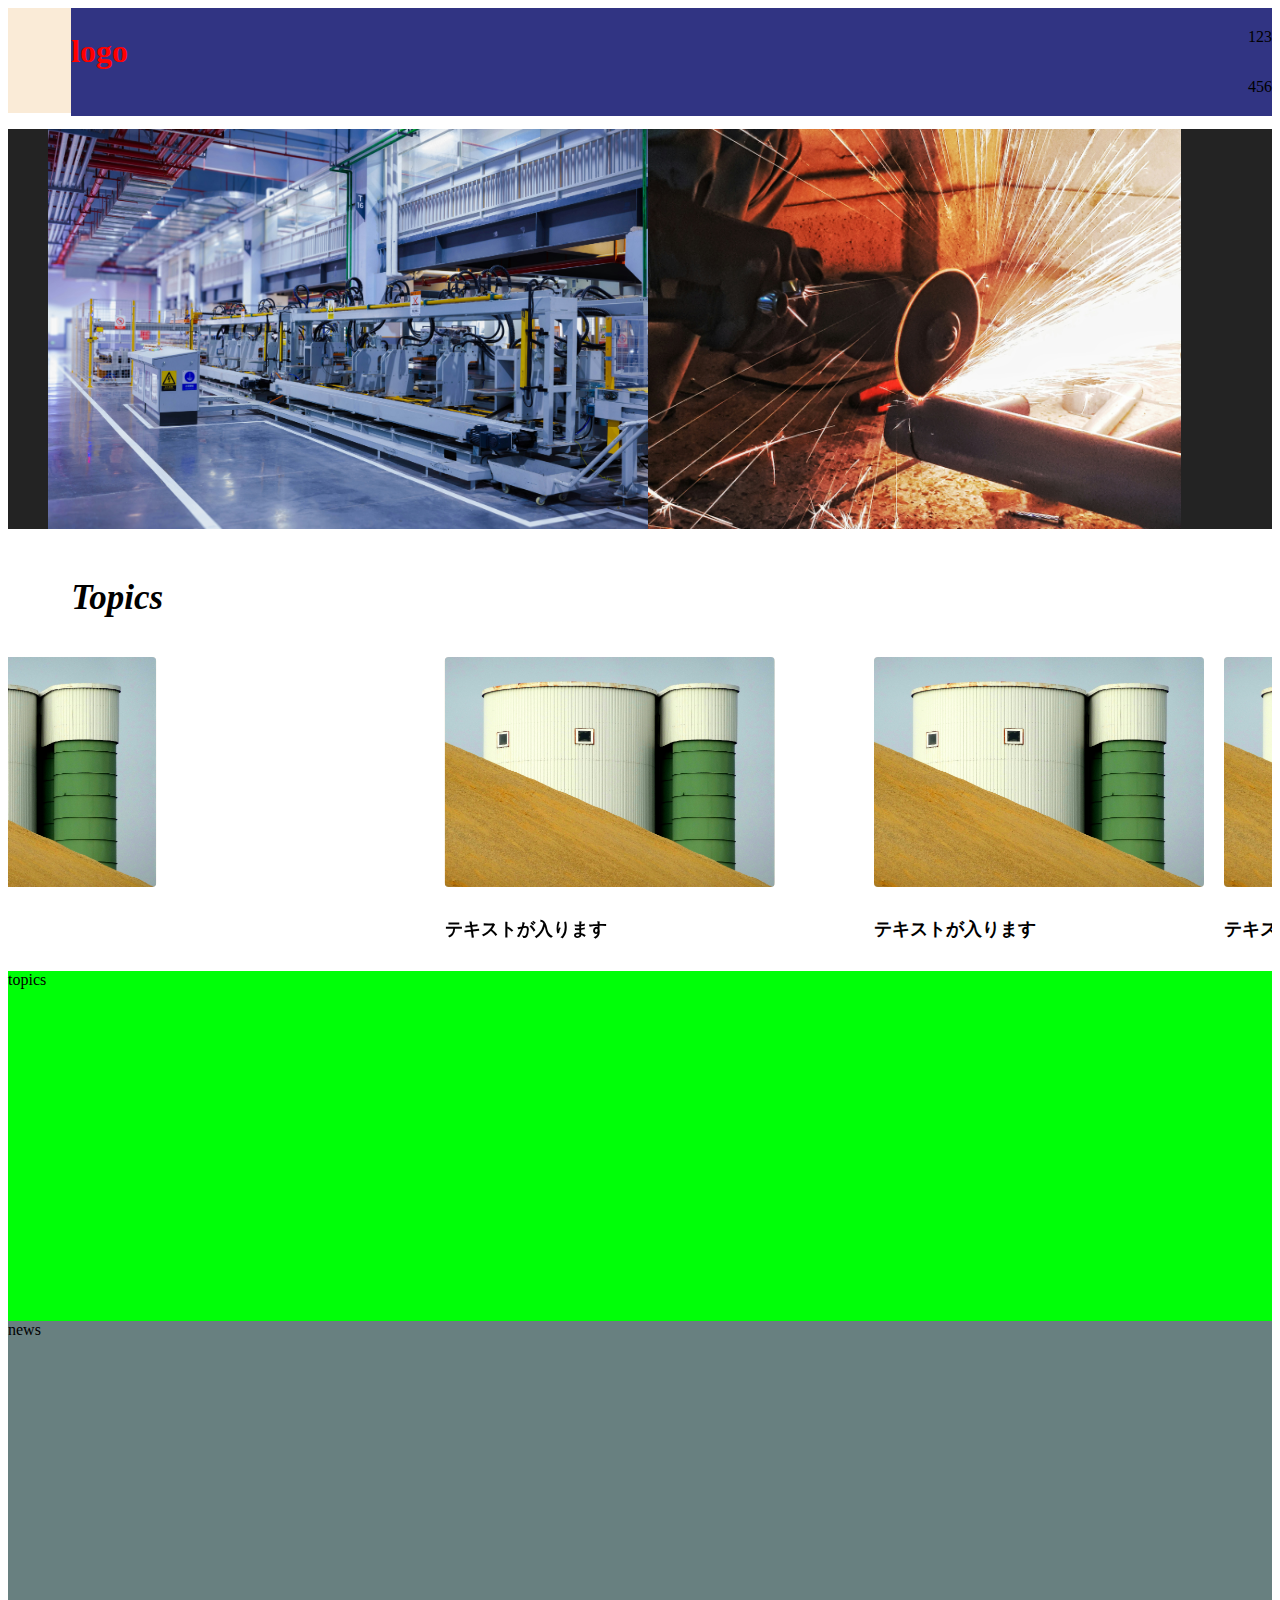
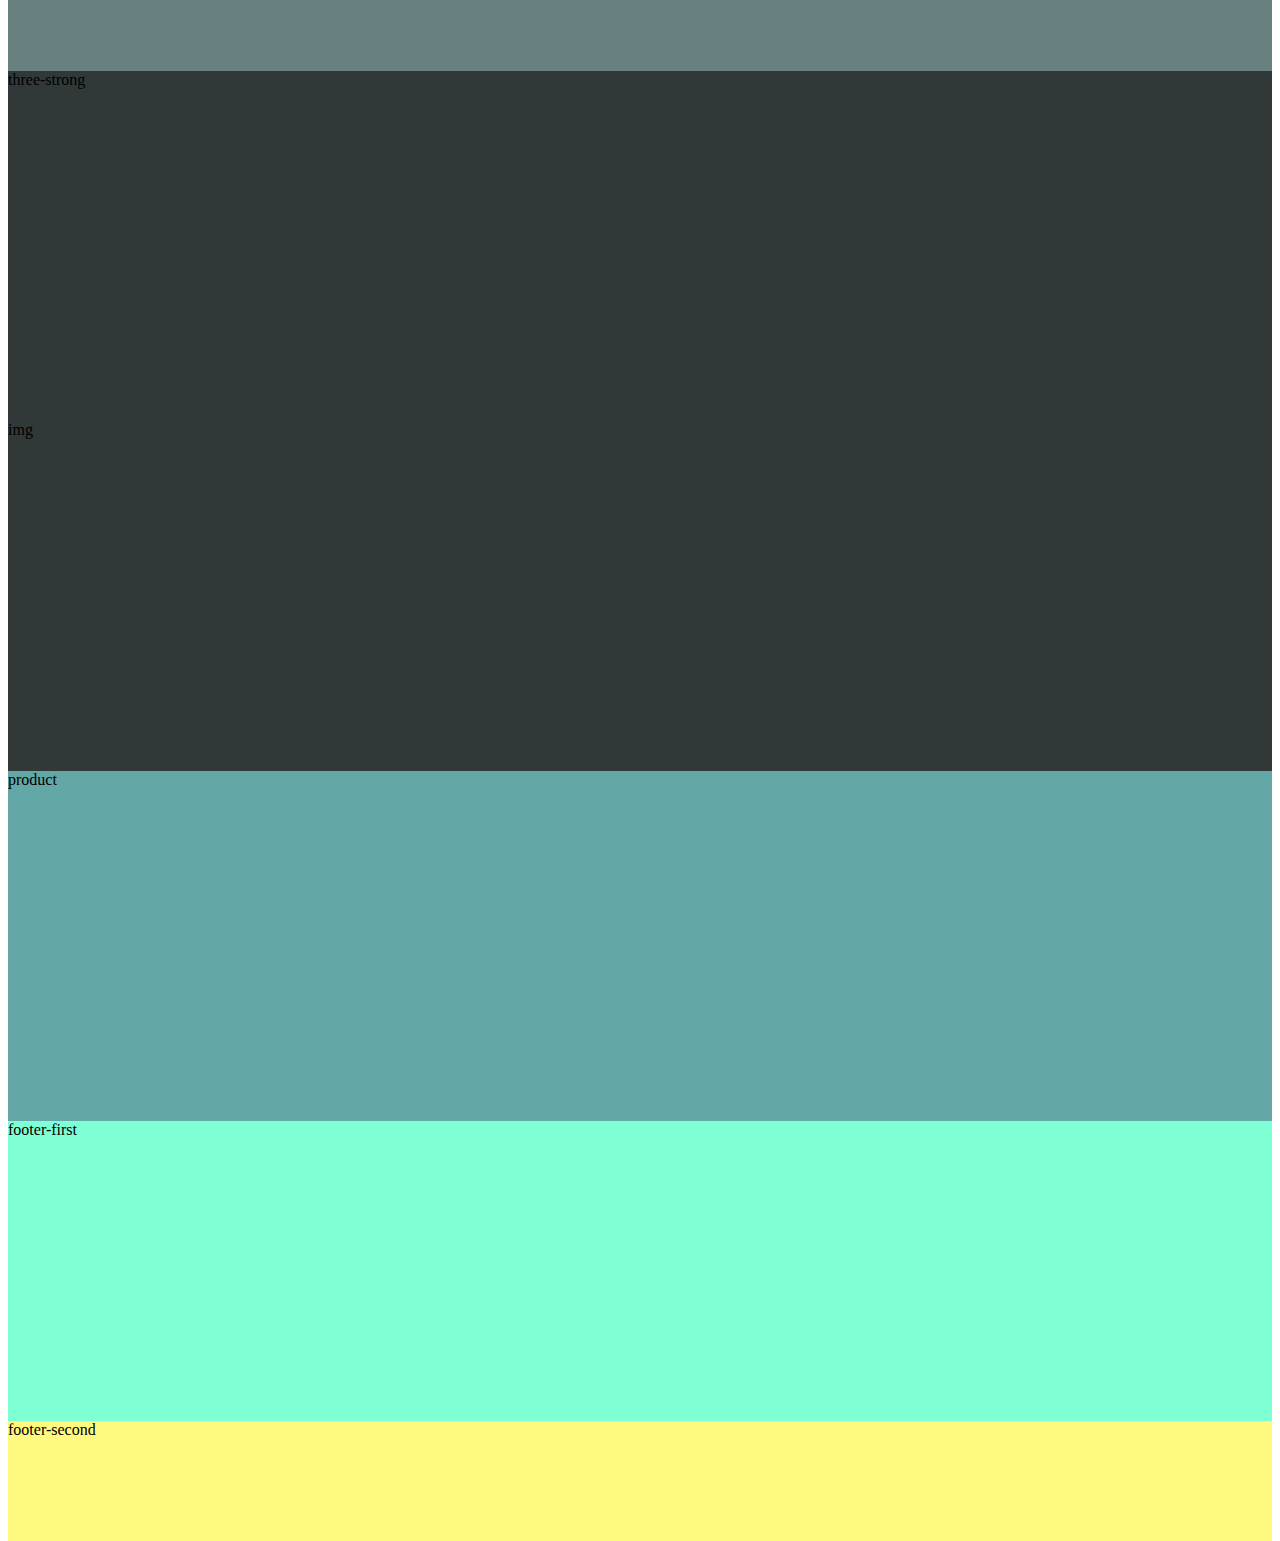
==== index.html @ 7786acbc "test" ====
<!-- index.html -->
 <!DOCTYPE html>
 <html lang="en">
 <head>
    <meta charset="UTF-8">
    <meta name="viewport" content="width=device-width, initial-scale=1.0">
    <meta name="robots" content="noindex">
    <link rel="stylesheet" href="https://unpkg.com/ress@4.0.0/dist/ress.min.css">
    <link rel="stylesheet" href="./assets/scss/home.css">
    <title>zero3 | Industory Company</title>
 </head>
 <body>
    <header class="l-header">
        <section class="header-inner">
            <h1 class="header-logo">logo</h1>
            <nav class="header-nav c-flexcol">
                <ul class="header-nav--first c-flexrow">
                    <li>1</li>
                    <li>2</li>
                    <li>3</li>
                </ul>
                <ul class="header-nav--second c-flexrow">
                    <li>4</li>
                    <li>5</li>
                    <li>6</li>
                </ul>
            </nav>
        </section>
        
    </header>
    <main>
        <section class="l-hero">
            <div>
                <ul>
                    <li><img src="./assets/images/img_04.jpg" alt=""></li>
                    <li><img src="./assets/images/img_05.jpg" alt=""></li>
                    <li><img src="./assets/images/img_09.jpg" alt=""></li>
                </ul>
            </div>
            
        </section>
        <section class="l-topics">
            <h2>Topics</h2>
            <div class="l-swiper">
            <ul>
                <li>
                    <div class="l-topics--img">
                        <img src="./assets/images/img_01.jpg" alt="" width="330" height="230">
                       
                   </div>
                   <p class="l-topics--title">テキストが入ります</p>
                </li>
                <li>
                    <div class="l-topics--img">
                        <img src="./assets/images/img_01.jpg" alt="" width="330" height="230">
                        <p class="l-topics--title">テキストが入ります</p>
                   </div>
                </li>
                <li>
                    <div class="l-topics--img">
                        <img src="./assets/images/img_01.jpg" alt="" width="330" height="230">
                        <p class="l-topics--title">テキストが入ります</p>
                   </div>
                </li>
                <li>
                    <div class="l-topics--img">
                        <img src="./assets/images/img_01.jpg" alt="" width="330" height="230">
                        <p class="l-topics--title">テキストが入ります</p>
                   </div>
                </li>
                <li>
                    <div class="l-topics--img">
                        <img src="./assets/images/img_01.jpg" alt="" width="330" height="230">
                        <p class="l-topics--title">テキストが入ります</p>
                   </div>
                </li>
            </ul>
        </div>
        </section>
        <section style="background-color: rgb(0, 255, 8); height: 350px;">topics</section>
        <section style="background-color: rgb(104, 128, 128); height: 350px;">news</section>
        <section style="background-color: rgb(48, 56, 56); height: 350px;">three-strong </section>
        <section style="background-color: rgb(48, 56, 56); height: 350px;">img </section>
        <section style="background-color: rgb(99, 167, 167); height: 350px;">product </section>
    </main>
    <footer style="height: 400px; background-color: bisque;">
        <section style="background-color: aquamarine; height: 300px;">footer-first</section>
        <section style="background-color: rgb(255, 249, 127); height: 120px;">footer-second</section>
    </footer>
    <script src="https://cdnjs.cloudflare.com/ajax/libs/gsap/3.11.5/gsap.min.js"></script>
<script>
  // 各liを順番に横スクロールさせるアニメーション
  gsap.to(".l-topics li", {
    x: -350,                      // 横にスクロールさせる量（px単位）
    duration: 1,                  // 各要素の移動時間
    stagger: {
      each: 0.5,                  // 各要素が順番に動き出す間隔
      repeat: -1,                 // 無限ループ
      repeatDelay: 4,           // 繰り返しの前に4秒の待機を設定
    },
    ease: "power2.inOut",         // 「動き始めと終わりがゆっくり」の効果
    repeat: -1,                   // 無限ループ
    yoyo: true,                   // 動いたあとに「元に戻る」効果
    paused: false,                // 自動再生
  });
</script>
 </body>
 </html>
---- assets/scss/home.css ----
li, ol {
  list-style-type: none;
  padding: 0;
  margin: 0;
}

.l-header {
  background-color: antiquewhite;
  width: 100%;
  height: 105px;
  margin: 0 auto;
}
.l-header .header-inner {
  margin-left: 5%;
  padding: 4px 0 4px 0;
  background-color: rgb(49, 52, 131);
  width: 95%;
  display: flex;
  flex-direction: row;
  justify-content: space-between;
}
.l-header .header-inner .header-logo {
  color: red;
}
.l-header-logo {
  font-size: 20px;
  color: aqua;
}

.c-flexrow {
  display: flex;
  flex-direction: row;
}

.c-flexcol {
  display: flex;
  flex-direction: column;
}

.l-hero {
  background-color: #232323;
  height: 400px;
}
.l-hero img {
  min-width: 100%;
  max-height: 400px;
}
.l-hero ul {
  display: flex;
  flex-direction: row;
}
.l-hero ul li div img {
  width: 100%;
  height: 400px;
}

.l-topics {
  background-color: rgb(255, 255, 255);
  min-height: 370px;
  width: 100%;
  margin: 0;
  overflow: hidden;
}
.l-topics h2 {
  font-size: 35px;
  padding-top: 20px;
  padding-left: 5%;
  padding-bottom: 10px;
  font-style: italic;
}
.l-topics ul {
  gap: 20px;
  display: flex;
  flex-direction: row;
  width: 100%;
}
.l-topics--img {
  background-color: antiquewhite;
  width: 330px;
  height: 230px;
  border-radius: 4px;
}
.l-topics--img img {
  border-radius: 4px;
}
.l-topics--title {
  font-size: 18px;
  padding-top: 8px;
  font-weight: bold;
}
.l-topics .l-swiper {
  margin-left: 10%;
}/*# sourceMappingURL=home.css.map */
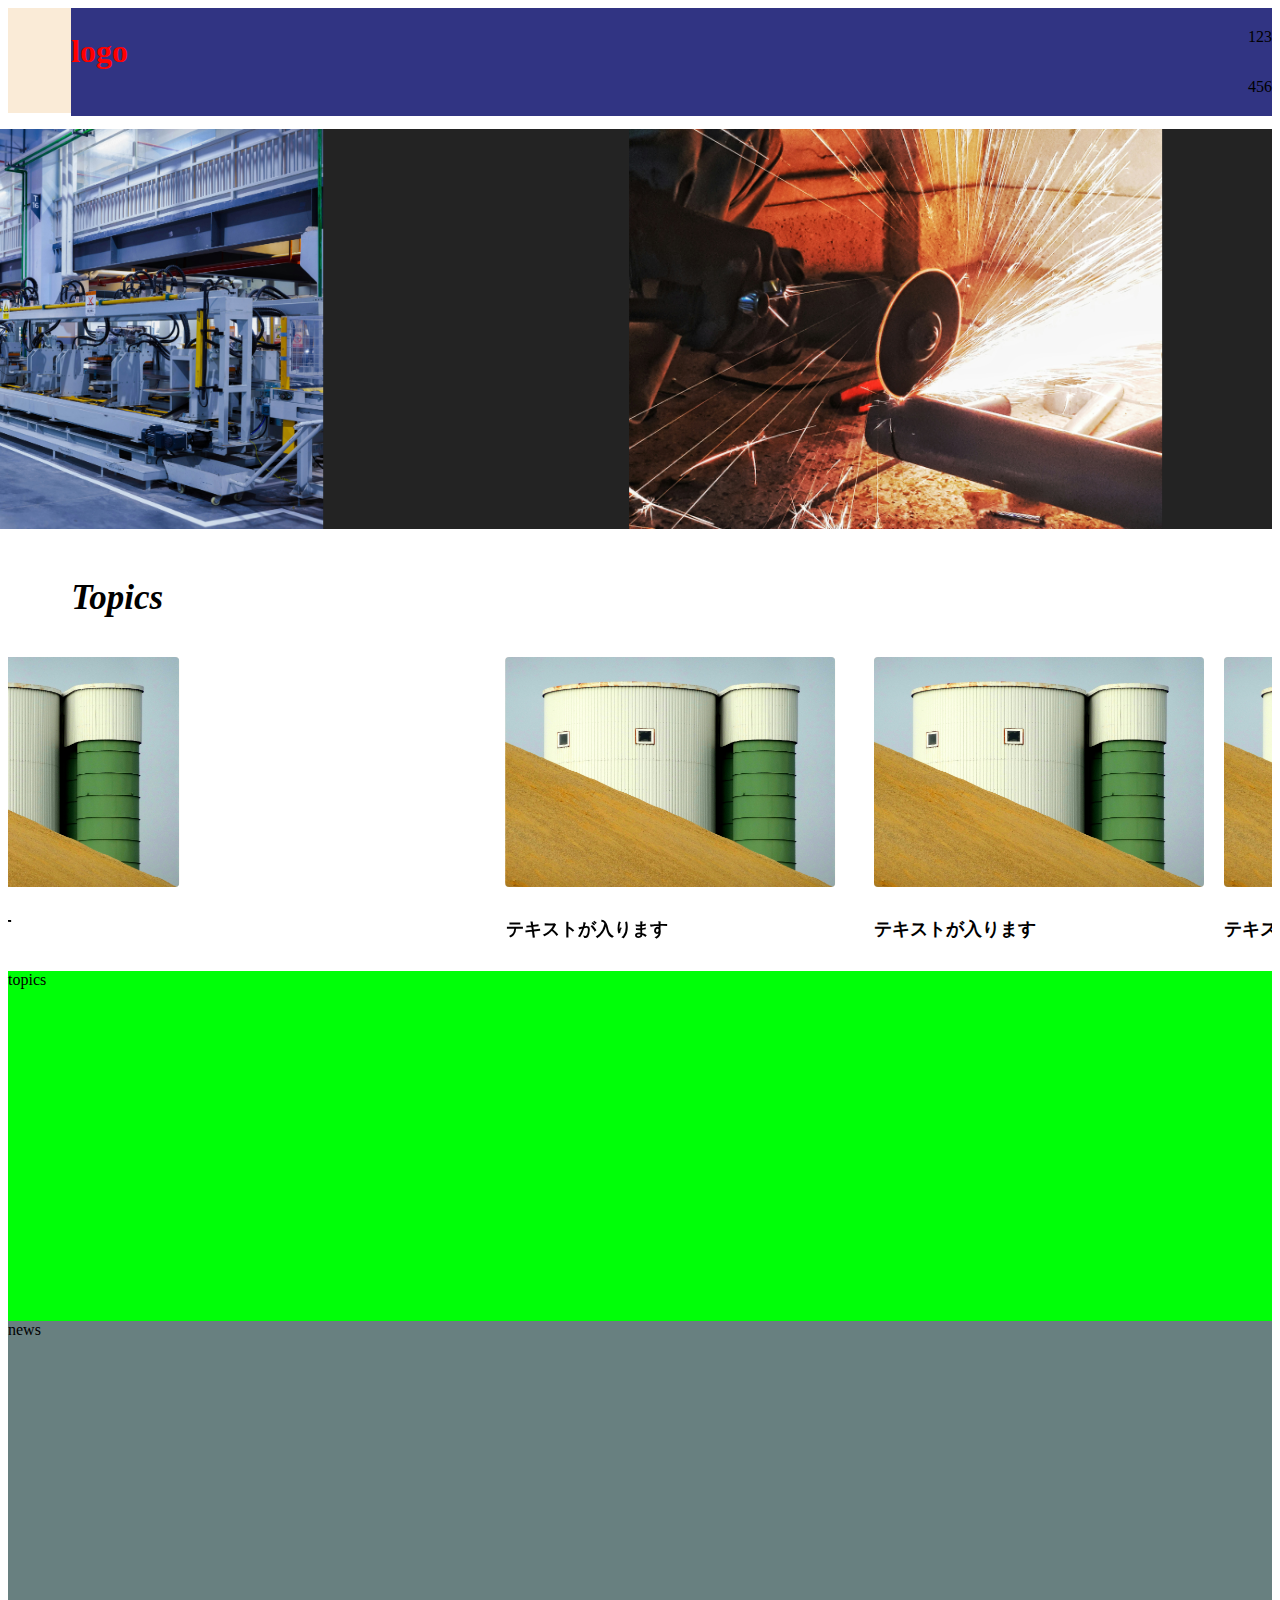
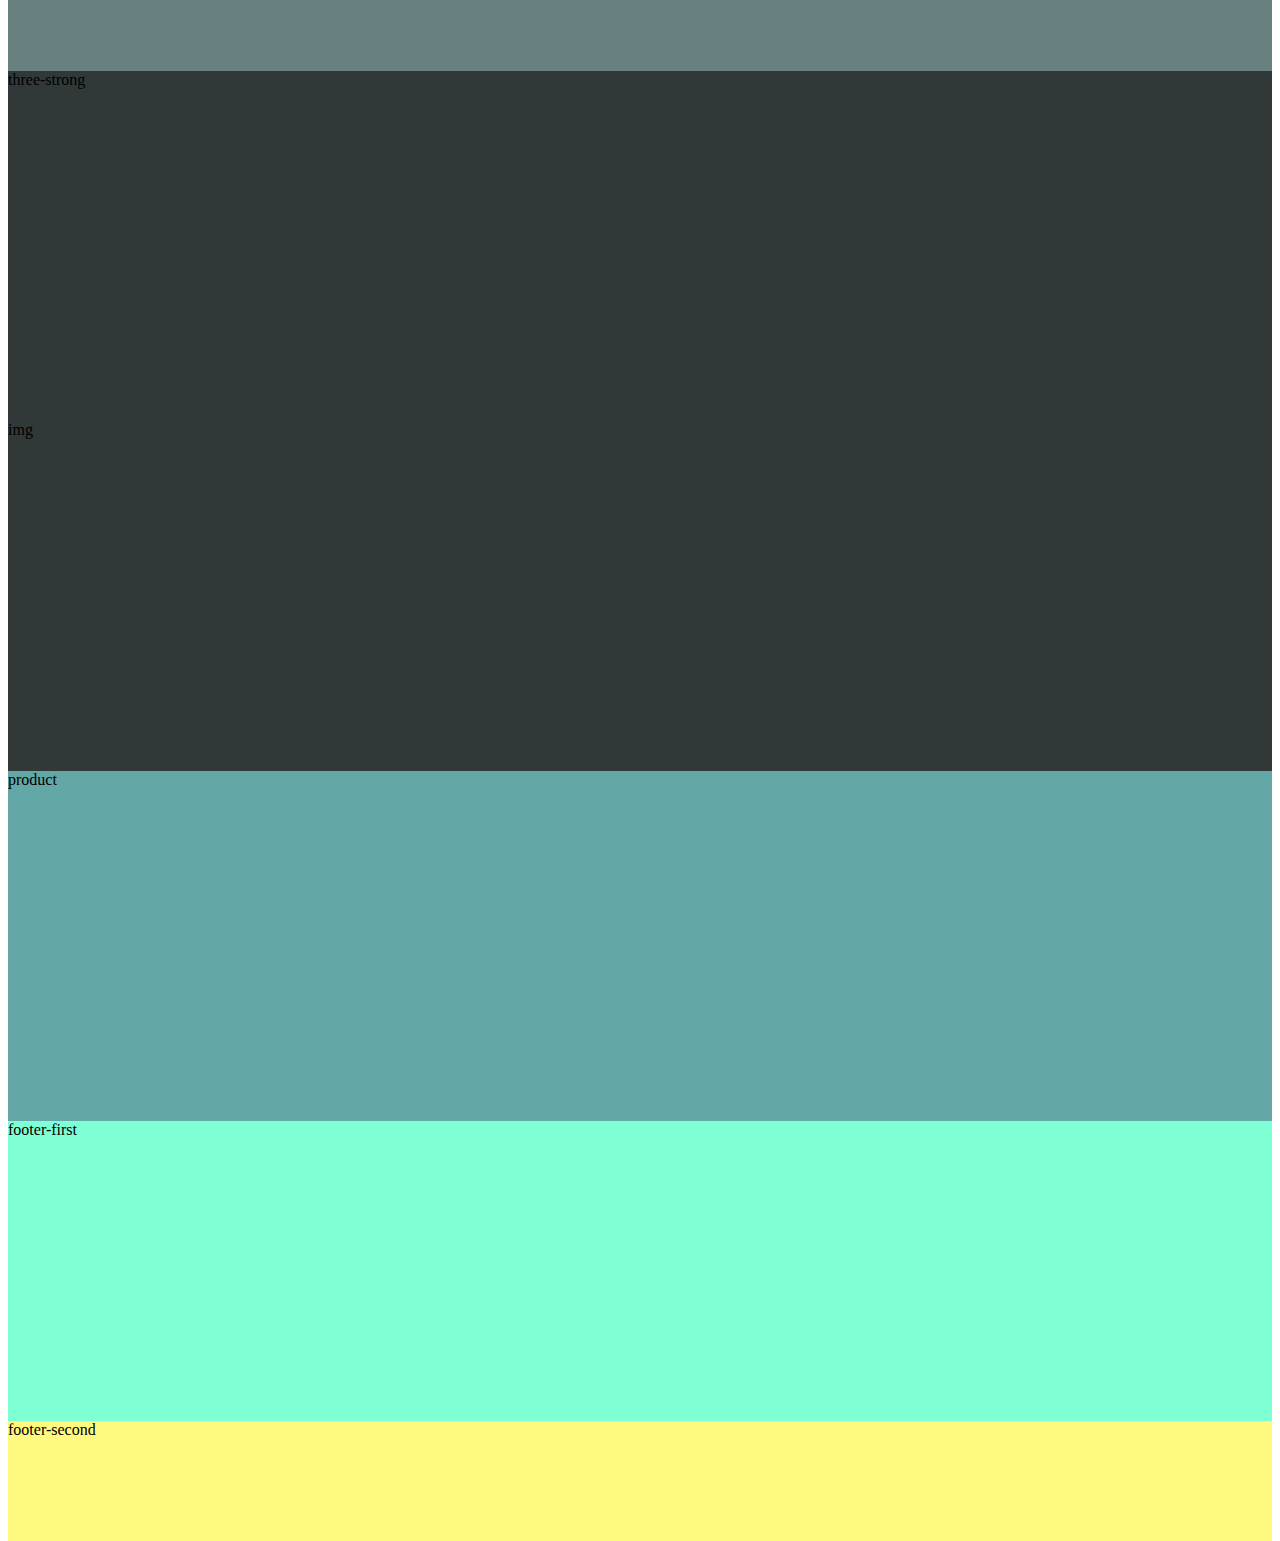
==== commit 23b7a2f0: "test" ====
--- a/index.html
+++ b/index.html
@@ -89,8 +89,22 @@
     </footer>
     <script src="https://cdnjs.cloudflare.com/ajax/libs/gsap/3.11.5/gsap.min.js"></script>
 <script>
-  // 各liを順番に横スクロールさせるアニメーション
+  // topics liを順番に横スクロールさせるアニメーション
   gsap.to(".l-topics li", {
+    x: -350,                      // 横にスクロールさせる量（px単位）
+    duration: 1,                  // 各要素の移動時間
+    stagger: {
+      each: 0.5,                  // 各要素が順番に動き出す間隔
+      repeat: -1,                 // 無限ループ
+      repeatDelay: 4,           // 繰り返しの前に4秒の待機を設定
+    },
+    ease: "power2.inOut",         // 「動き始めと終わりがゆっくり」の効果
+    repeat: -1,                   // 無限ループ
+    yoyo: true,                   // 動いたあとに「元に戻る」効果
+    paused: false,                // 自動再生
+  });
+  // hero liを順番に横スクロールさせるアニメーション
+  gsap.to(".l-hero li", {
     x: -350,                      // 横にスクロールさせる量（px単位）
     duration: 1,                  // 各要素の移動時間
     stagger: {
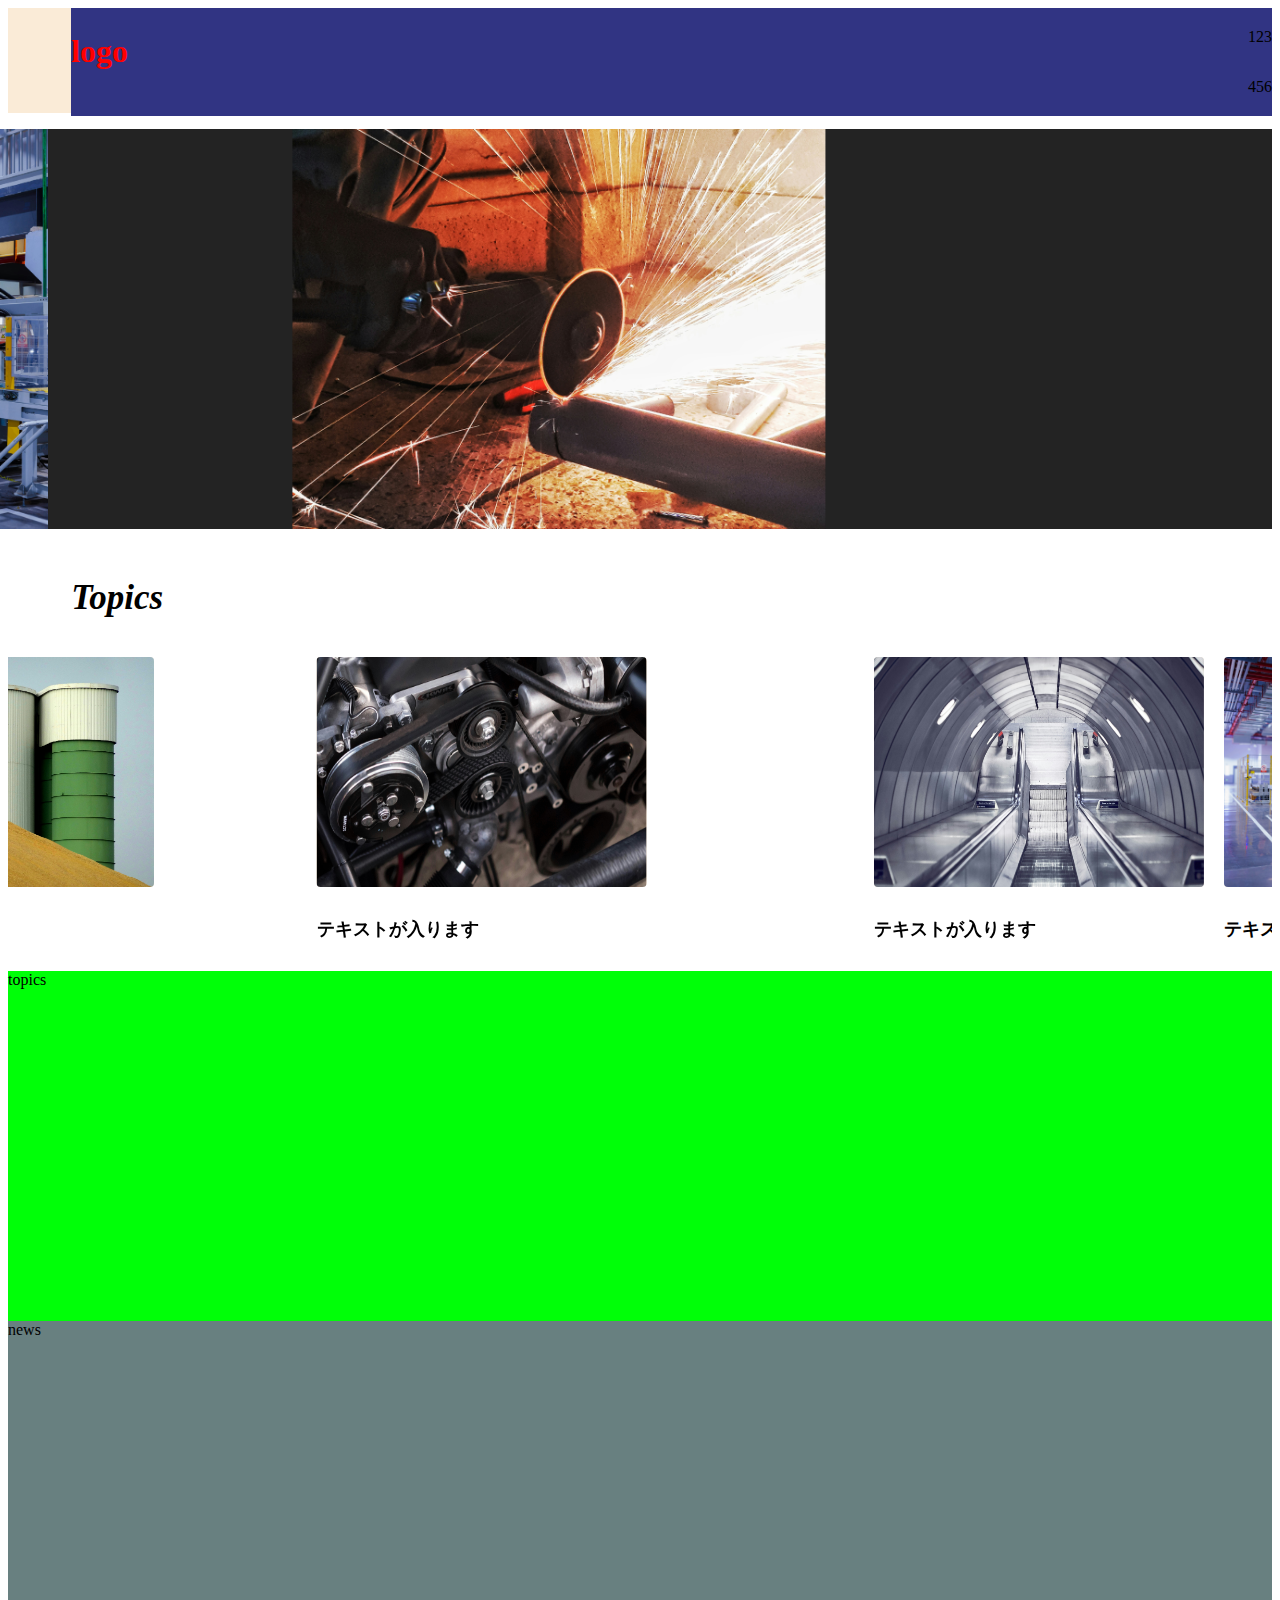
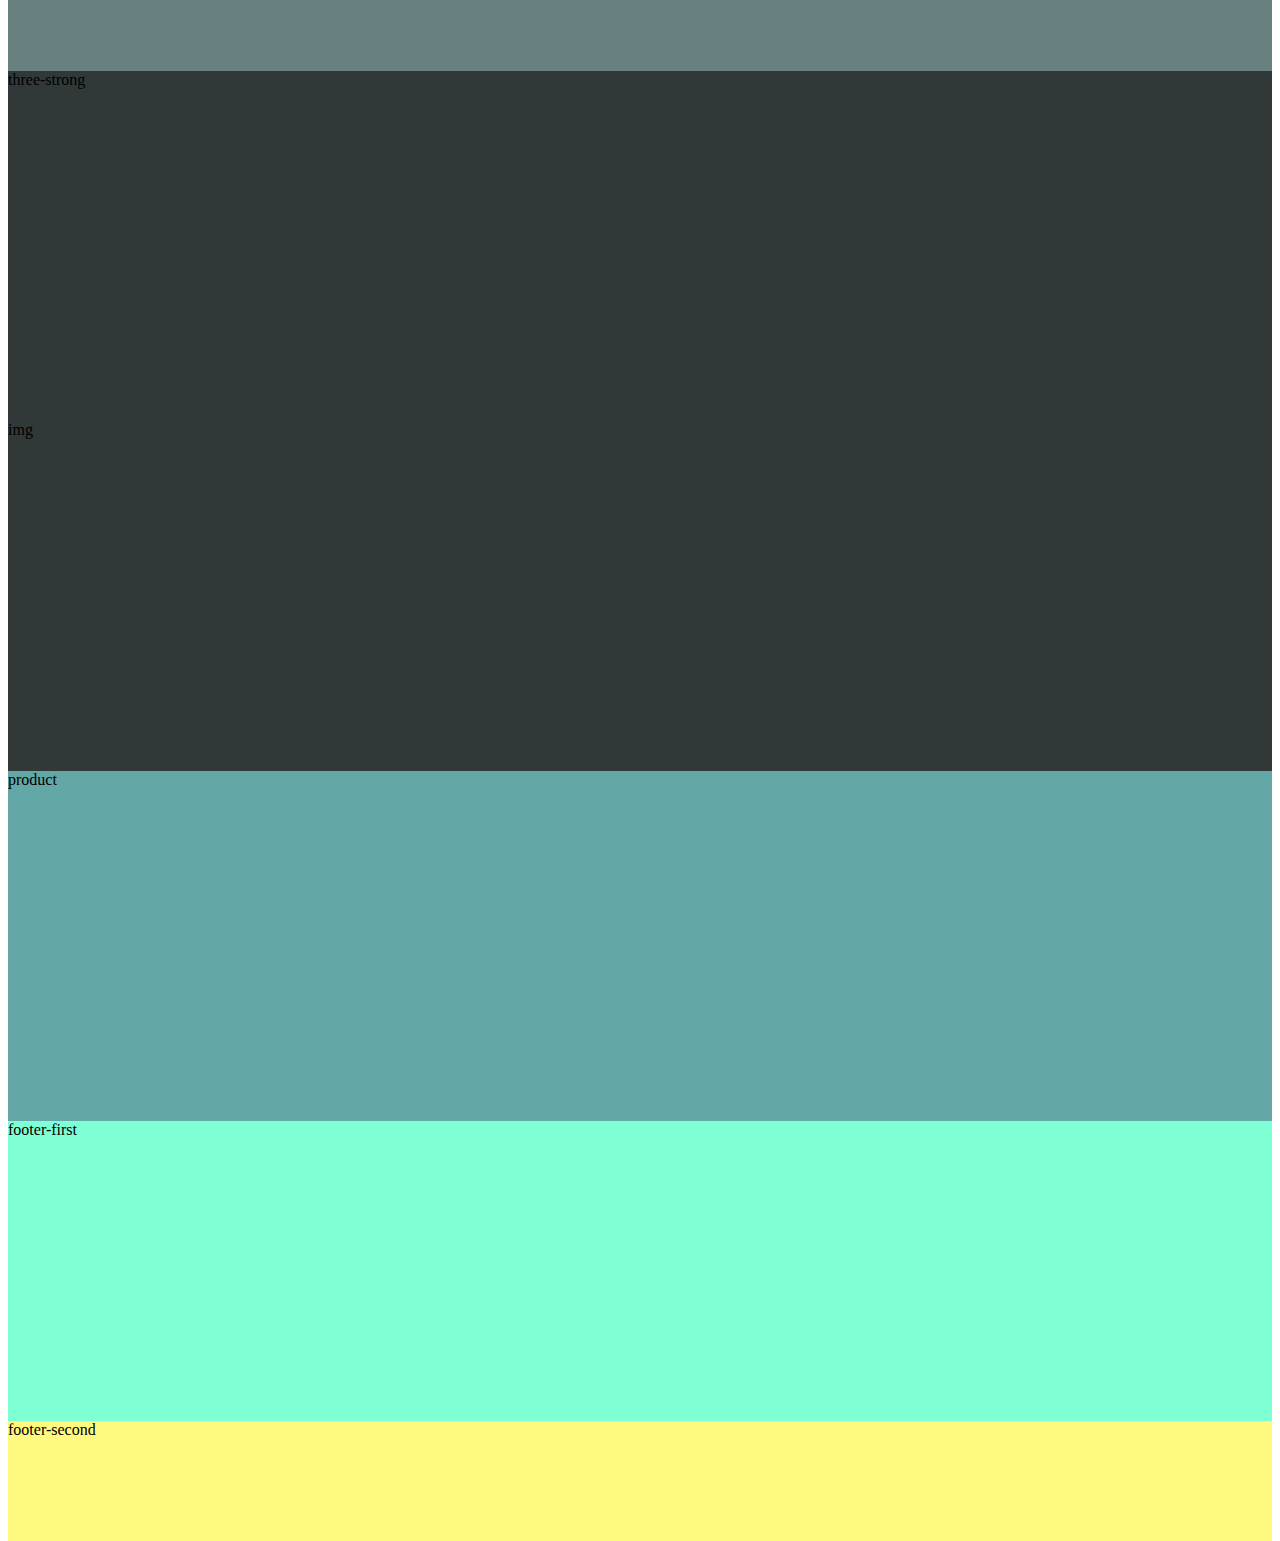
==== commit b5523acf: "test" ====
--- a/index.html
+++ b/index.html
@@ -52,25 +52,25 @@
                 </li>
                 <li>
                     <div class="l-topics--img">
-                        <img src="./assets/images/img_01.jpg" alt="" width="330" height="230">
+                        <img src="./assets/images/img_02.jpg" alt="" width="330" height="230">
                         <p class="l-topics--title">テキストが入ります</p>
                    </div>
                 </li>
                 <li>
                     <div class="l-topics--img">
-                        <img src="./assets/images/img_01.jpg" alt="" width="330" height="230">
+                        <img src="./assets/images/img_03.jpg" alt="" width="330" height="230">
                         <p class="l-topics--title">テキストが入ります</p>
                    </div>
                 </li>
                 <li>
                     <div class="l-topics--img">
-                        <img src="./assets/images/img_01.jpg" alt="" width="330" height="230">
+                        <img src="./assets/images/img_04.jpg" alt="" width="330" height="230">
                         <p class="l-topics--title">テキストが入ります</p>
                    </div>
                 </li>
                 <li>
                     <div class="l-topics--img">
-                        <img src="./assets/images/img_01.jpg" alt="" width="330" height="230">
+                        <img src="./assets/images/img_05.jpg" alt="" width="330" height="230">
                         <p class="l-topics--title">テキストが入ります</p>
                    </div>
                 </li>
@@ -105,7 +105,7 @@
   });
   // hero liを順番に横スクロールさせるアニメーション
   gsap.to(".l-hero li", {
-    x: -350,                      // 横にスクロールさせる量（px単位）
+    x: -600,                      // 横にスクロールさせる量（px単位）
     duration: 1,                  // 各要素の移動時間
     stagger: {
       each: 0.5,                  // 各要素が順番に動き出す間隔
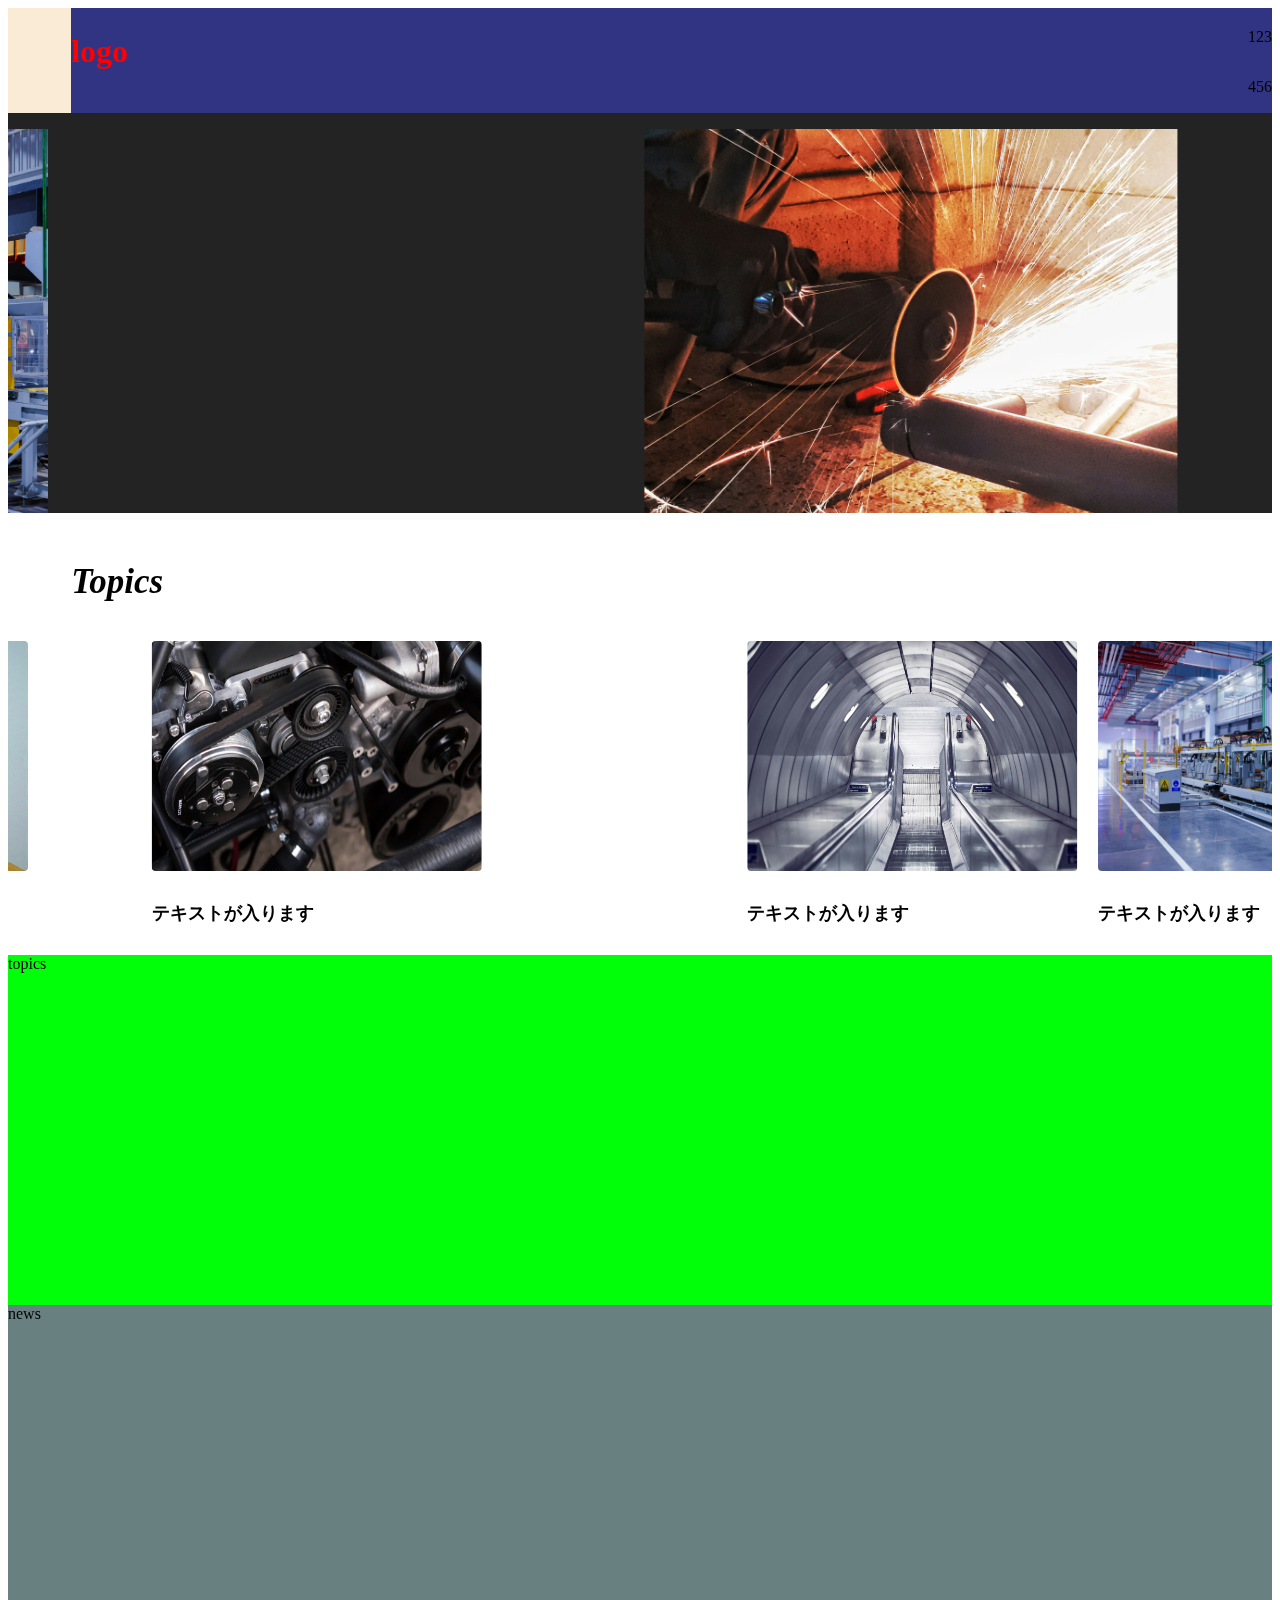
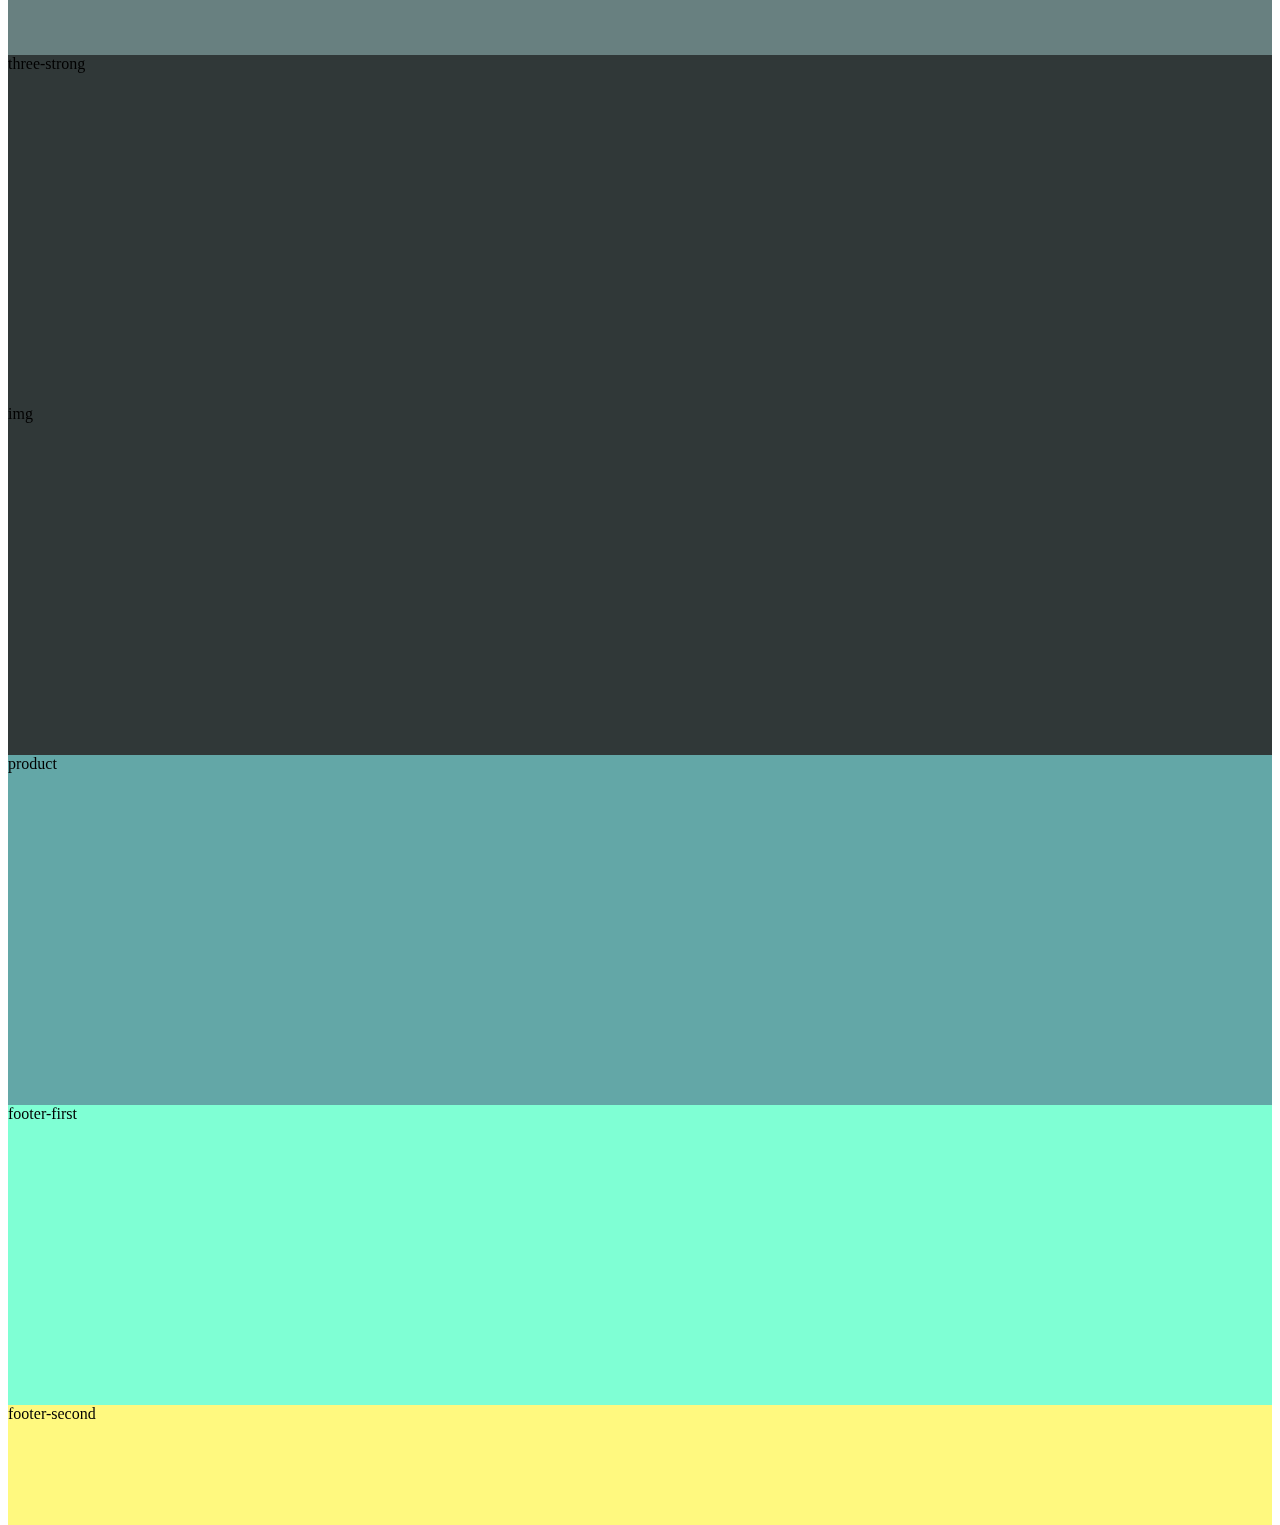
==== commit 4e9ae252: "test" ====
--- a/index.html
+++ b/index.html
@@ -106,11 +106,11 @@
   // hero liを順番に横スクロールさせるアニメーション
   gsap.to(".l-hero li", {
     x: -600,                      // 横にスクロールさせる量（px単位）
-    duration: 1,                  // 各要素の移動時間
+    duration: 0.7,                  // 各要素の移動時間
     stagger: {
-      each: 0.5,                  // 各要素が順番に動き出す間隔
+      each: 1,                  // 各要素が順番に動き出す間隔
       repeat: -1,                 // 無限ループ
-      repeatDelay: 4,           // 繰り返しの前に4秒の待機を設定
+      repeatDelay: 2.5,           // 繰り返しの前に2秒の待機を設定
     },
     ease: "power2.inOut",         // 「動き始めと終わりがゆっくり」の効果
     repeat: -1,                   // 無限ループ
--- a/assets/scss/home.css
+++ b/assets/scss/home.css
@@ -40,6 +40,7 @@
 .l-hero {
   background-color: #232323;
   height: 400px;
+  overflow-x: hidden;
 }
 .l-hero img {
   min-width: 100%;
@@ -87,7 +88,4 @@
   font-size: 18px;
   padding-top: 8px;
   font-weight: bold;
-}
-.l-topics .l-swiper {
-  margin-left: 10%;
 }/*# sourceMappingURL=home.css.map */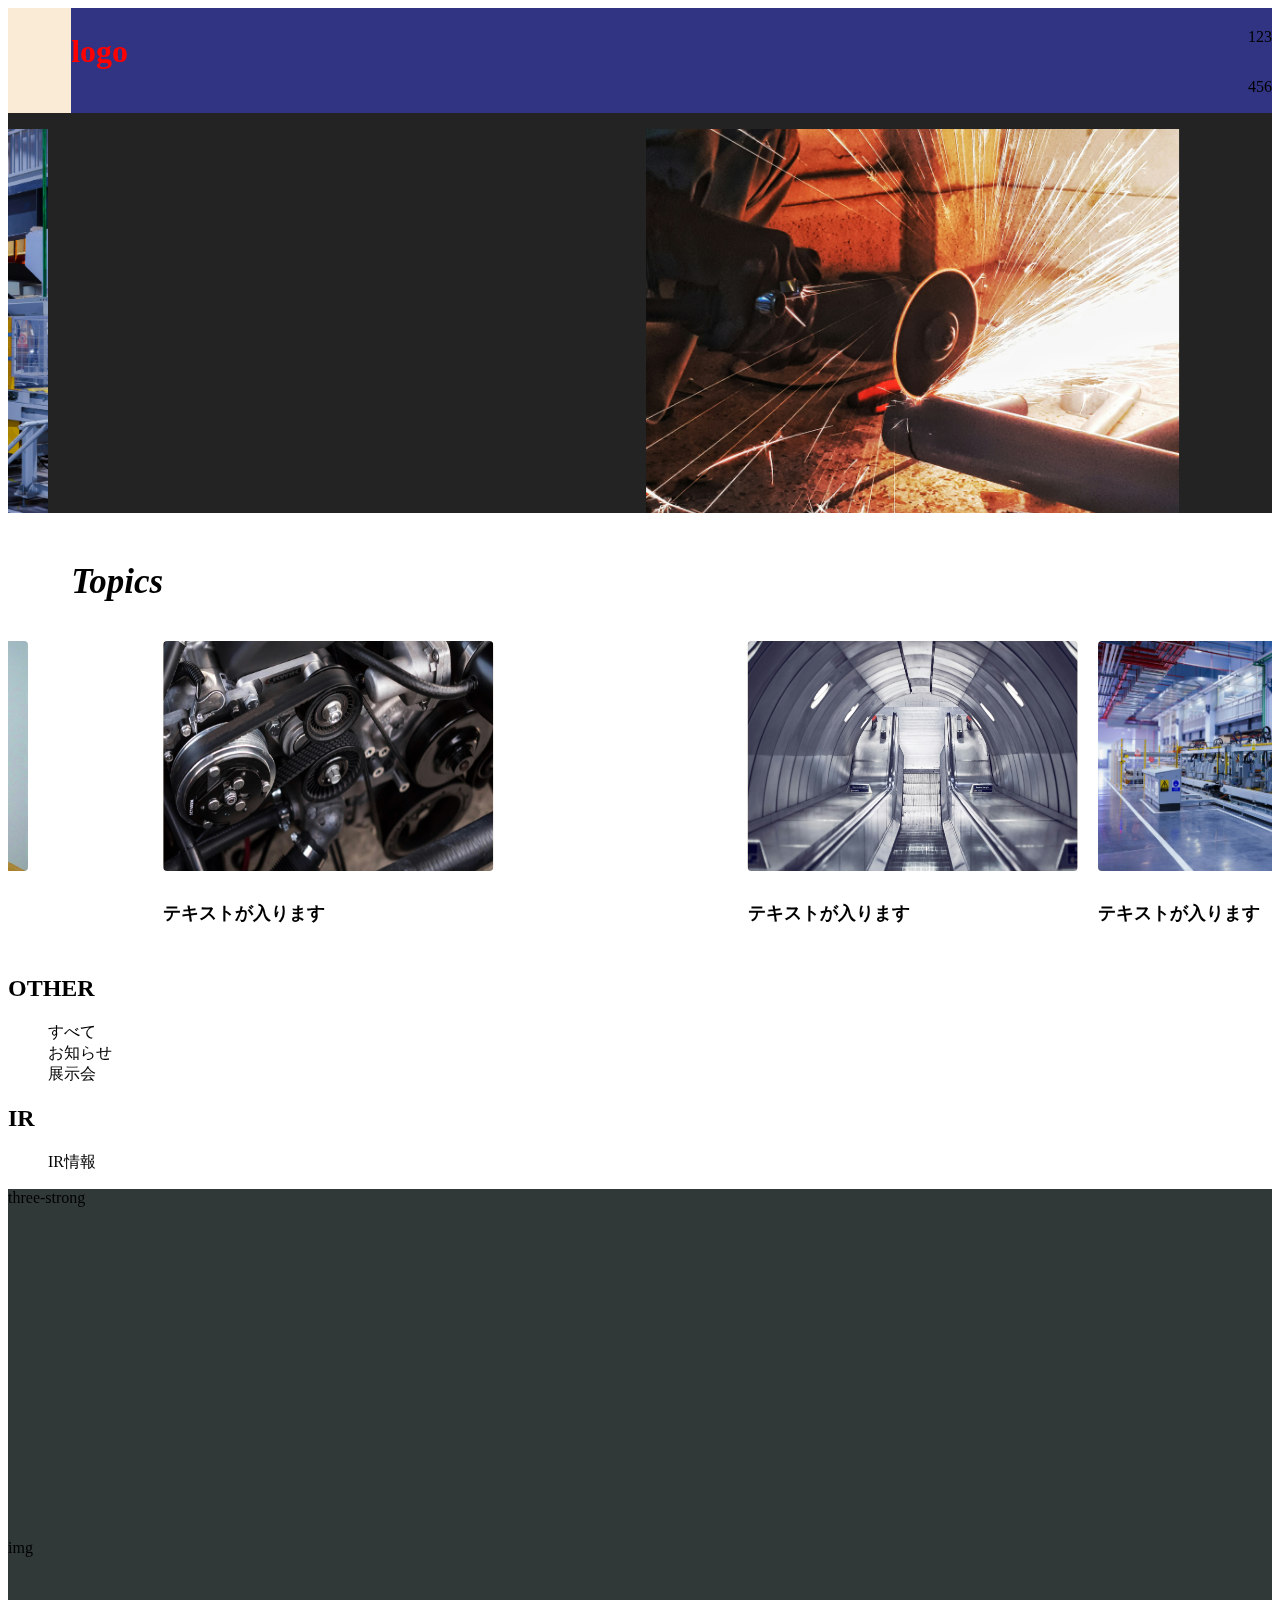
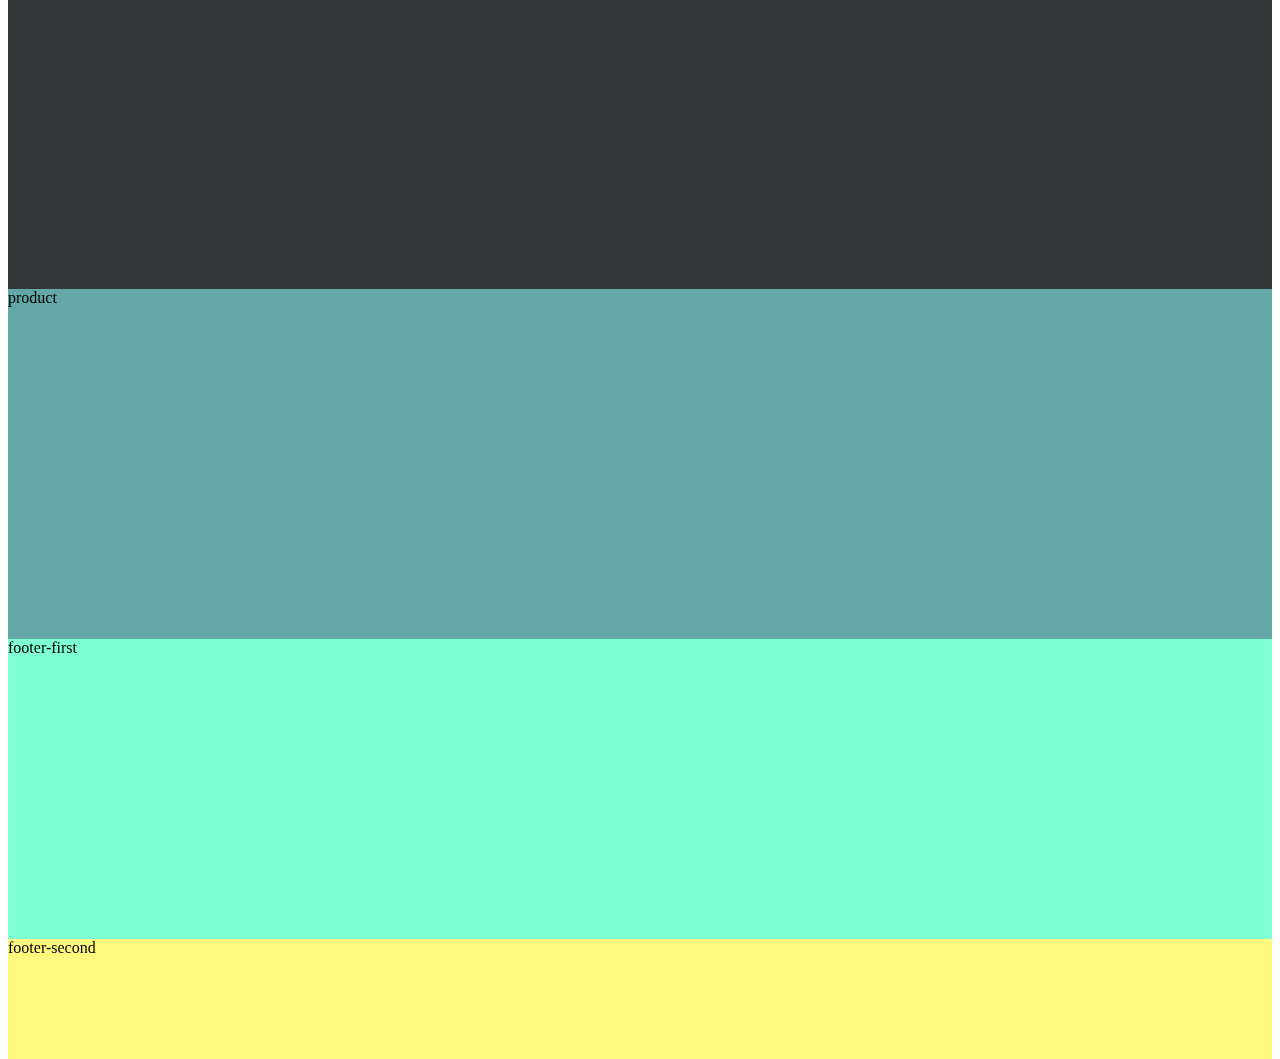
==== commit cf81f1cd: "test" ====
--- a/index.html
+++ b/index.html
@@ -77,8 +77,22 @@
             </ul>
         </div>
         </section>
-        <section style="background-color: rgb(0, 255, 8); height: 350px;">topics</section>
-        <section style="background-color: rgb(104, 128, 128); height: 350px;">news</section>
+        <section class="l-news">
+            <div class="l-news-other">
+                <h2>OTHER</h2>
+                <ul>
+                    <li>すべて</li>
+                    <li>お知らせ</li>
+                    <li>展示会</li>
+                </ul>
+            </div>
+            <div class="l-news-ir">
+                <h2>IR</h2>
+                <ul>
+                    <li>IR情報</li>
+                </ul>
+            </div>
+        </section>
         <section style="background-color: rgb(48, 56, 56); height: 350px;">three-strong </section>
         <section style="background-color: rgb(48, 56, 56); height: 350px;">img </section>
         <section style="background-color: rgb(99, 167, 167); height: 350px;">product </section>
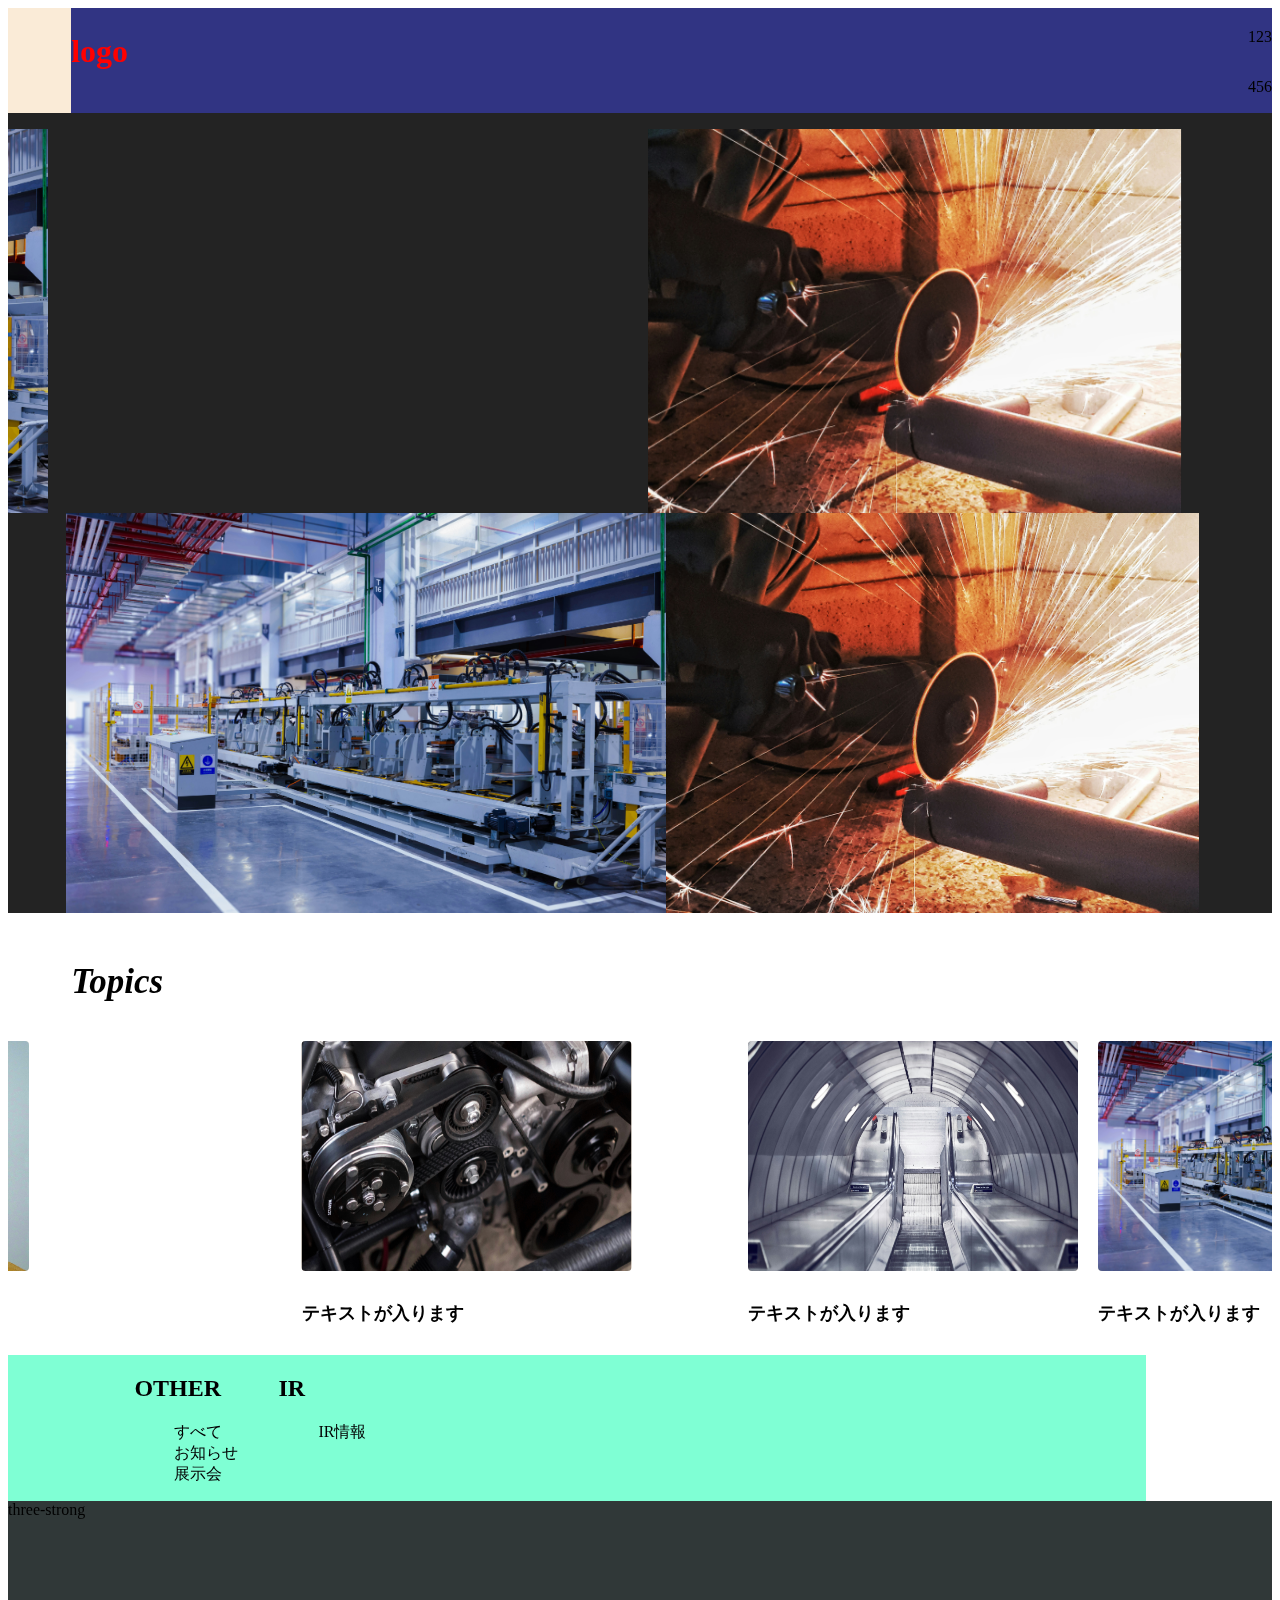
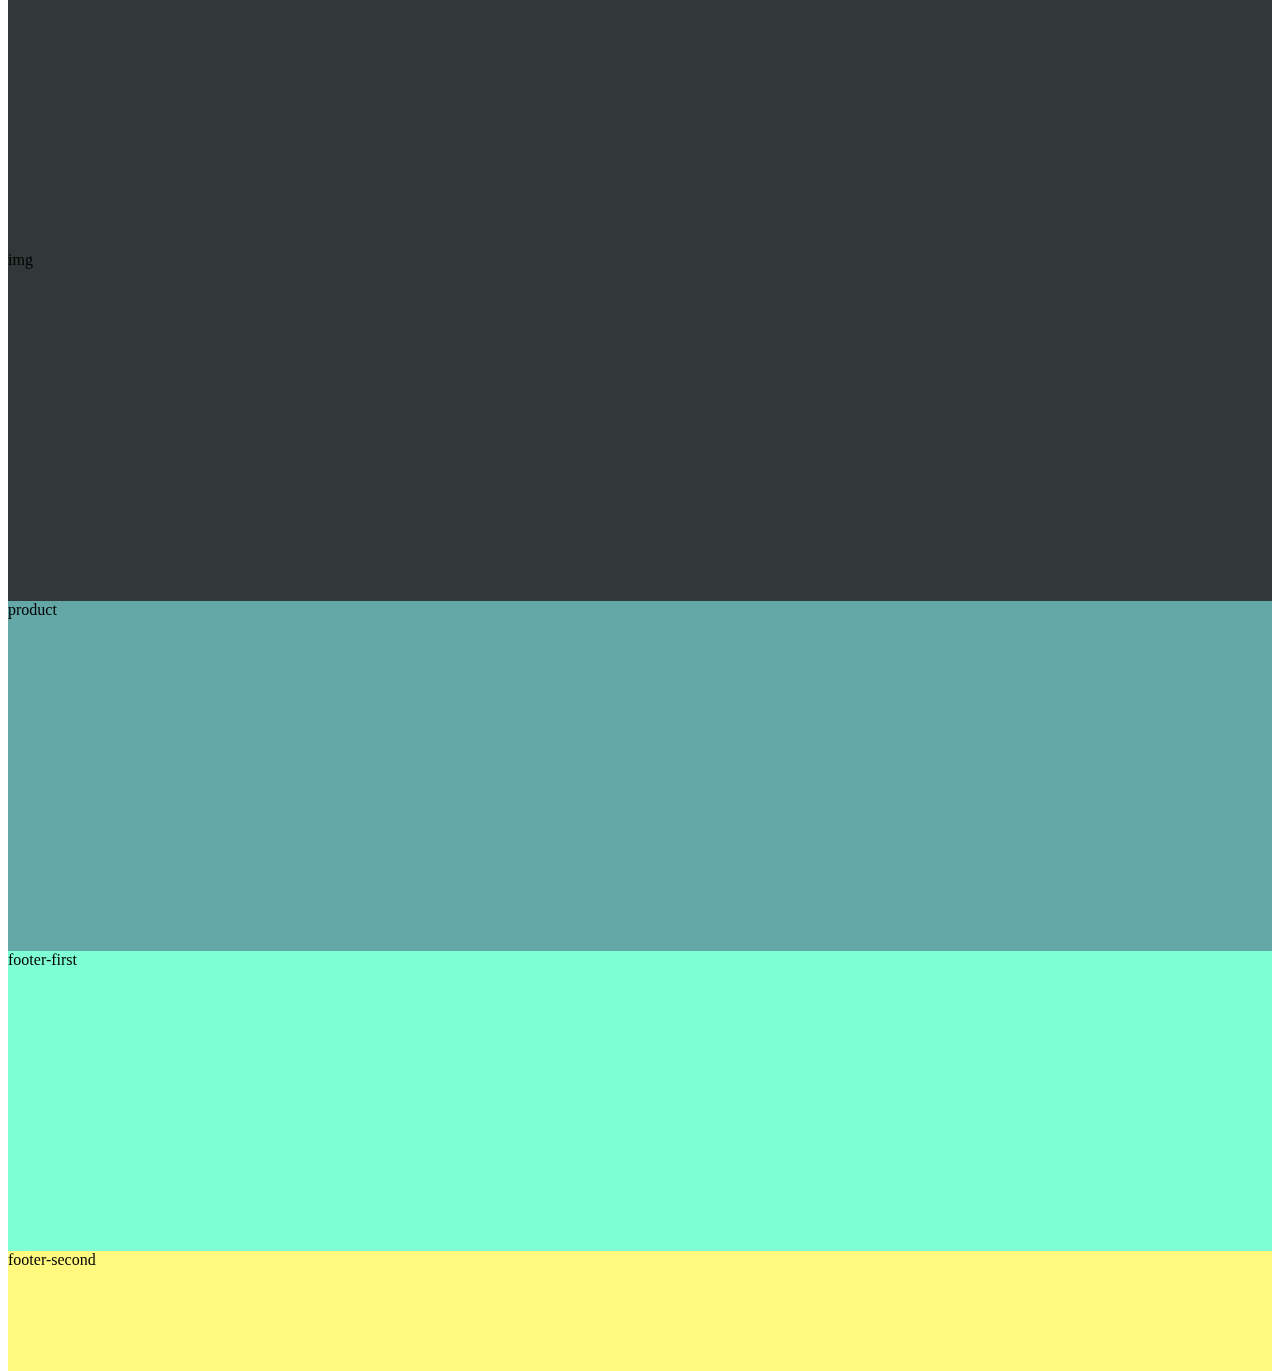
==== commit b8ac9cc0: "test" ====
--- a/index.html
+++ b/index.html
@@ -8,6 +8,8 @@
     <link rel="stylesheet" href="https://unpkg.com/ress@4.0.0/dist/ress.min.css">
     <link rel="stylesheet" href="./assets/scss/home.css">
     <title>zero3 | Industory Company</title>
+    <!-- hero2のスライダー用 -->
+    <link rel="stylesheet" type="text/css" href="https://cdn.jsdeliver.net/npm/slick-carousel@1.8.8/slick/slick.css">
  </head>
  <body>
     <header class="l-header">
@@ -32,6 +34,16 @@
         <section class="l-hero">
             <div>
                 <ul>
+                    <li><img src="./assets/images/img_04.jpg" alt=""></li>
+                    <li><img src="./assets/images/img_05.jpg" alt=""></li>
+                    <li><img src="./assets/images/img_09.jpg" alt=""></li>
+                </ul>
+            </div>
+            
+        </section>
+        <section class="l-hero2">
+            <div>
+                <ul class="slider">
                     <li><img src="./assets/images/img_04.jpg" alt=""></li>
                     <li><img src="./assets/images/img_05.jpg" alt=""></li>
                     <li><img src="./assets/images/img_09.jpg" alt=""></li>
@@ -132,5 +144,15 @@
     paused: false,                // 自動再生
   });
 </script>
- </body>
+<script src="https://code.jquery.com/jquery-3.4.1.min.js" integrity="sha256-CSXorXvZcTkaix6Yvo6HppcZgetbyMGWSFlBw8HfJo=" crossorigin="anonymous"></script>
+<script src=" https://cdn.jsdeliver.net/npm/slick-carousel@1.8.1/slick/slick.min.js"></script> 
+<script>
+    $('.slider') .slick({
+        autoplay:true,
+        infinite:true,
+        slidesToShow:3,
+        slidesToScroll:3,
+    })
+</script>
+</body>
  </html>--- a/assets/scss/home.css
+++ b/assets/scss/home.css
@@ -55,6 +55,33 @@
   height: 400px;
 }
 
+.l-hero2 {
+  background-color: #232323;
+  height: 400px;
+  overflow-x: hidden;
+}
+.l-hero2 img {
+  min-width: 100%;
+  max-height: 400px;
+}
+.l-hero2 ul {
+  display: flex;
+  flex-direction: row;
+}
+.l-hero2 ul li div img {
+  width: 100%;
+  height: 400px;
+}
+
+.slider {
+  width: 94%;
+  margin: 0 auto;
+}
+.slider img {
+  width: 100%;
+  height: auto;
+}
+
 .l-topics {
   background-color: rgb(255, 255, 255);
   min-height: 370px;
@@ -88,4 +115,15 @@
   font-size: 18px;
   padding-top: 8px;
   font-weight: bold;
+}
+
+.l-news {
+  background-color: aquamarine;
+  height: auto;
+  width: 70%;
+  padding-left: 10%;
+  padding-right: 10%;
+  display: flex;
+  flex-direction: row;
+  gap: 40px;
 }/*# sourceMappingURL=home.css.map */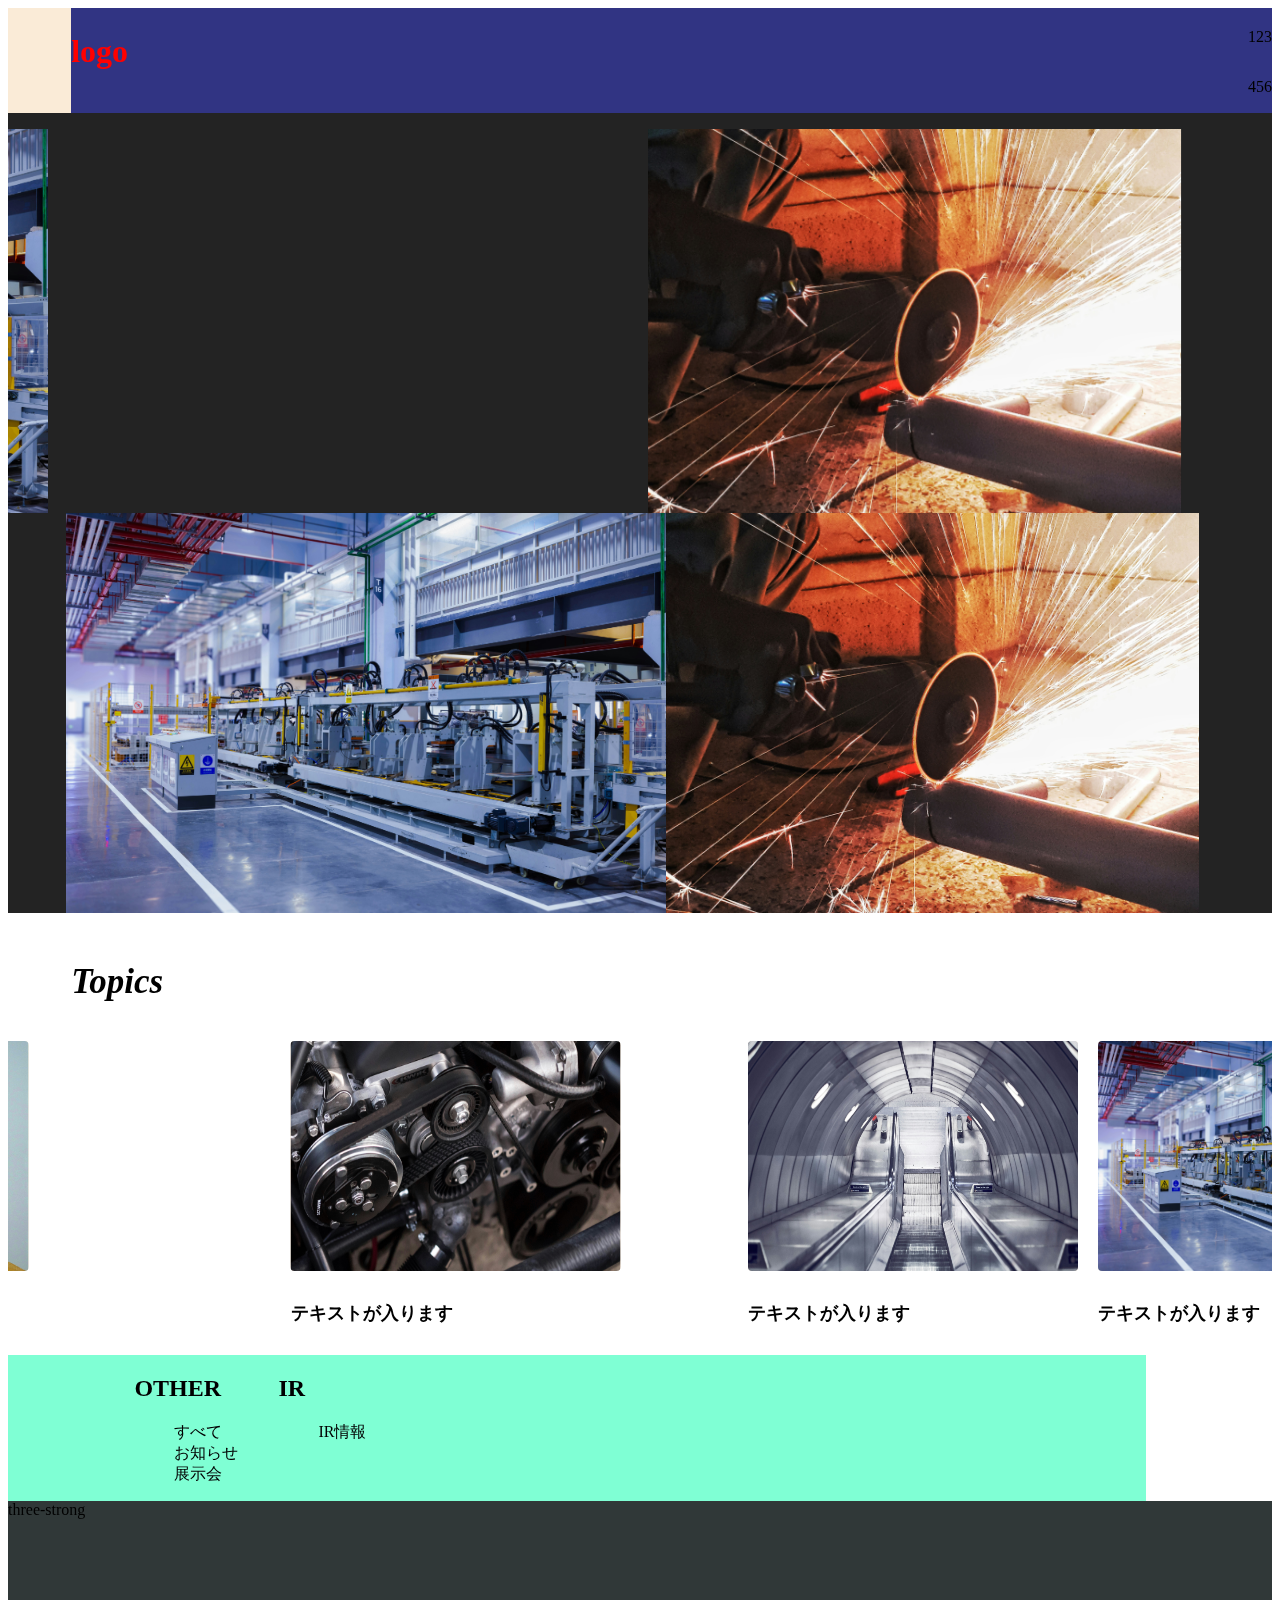
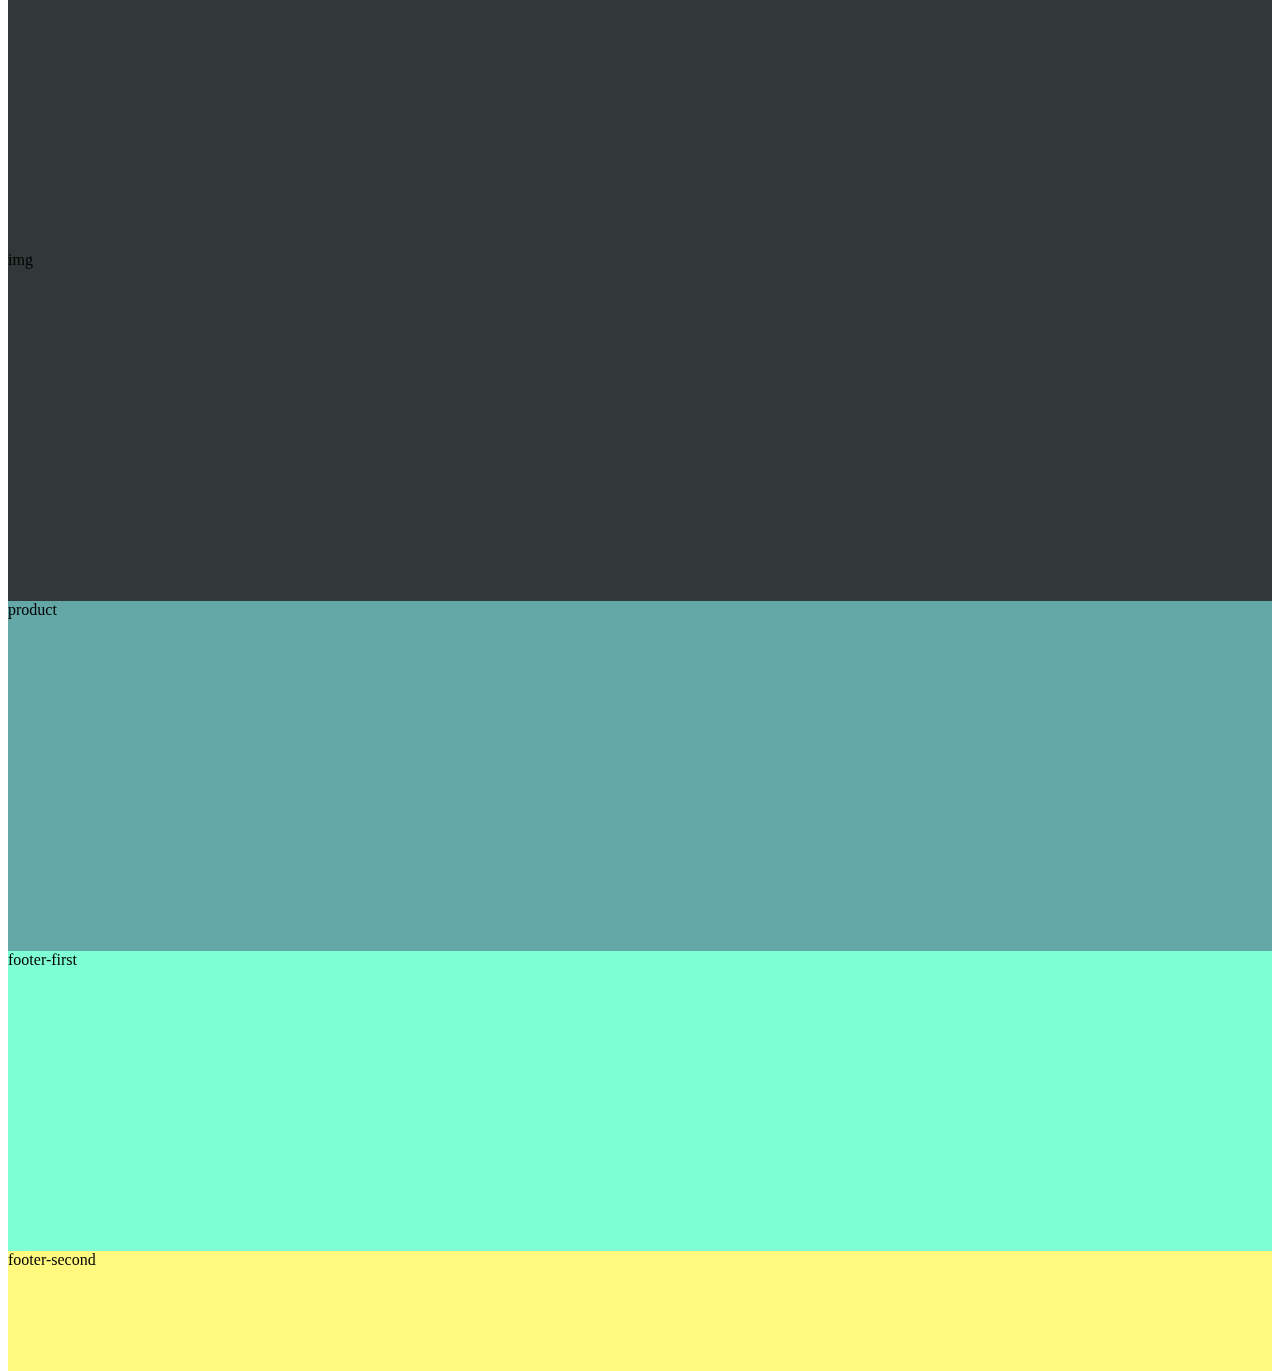
==== commit 154e3279: "test" ====
--- a/index.html
+++ b/index.html
@@ -9,7 +9,7 @@
     <link rel="stylesheet" href="./assets/scss/home.css">
     <title>zero3 | Industory Company</title>
     <!-- hero2のスライダー用 -->
-    <link rel="stylesheet" type="text/css" href="https://cdn.jsdeliver.net/npm/slick-carousel@1.8.8/slick/slick.css">
+    <link rel="stylesheet" type="text/css" href="https://cdn.jsdelivr.net/npm/slick-carousel@1.8.8/slick/slick.css">
  </head>
  <body>
     <header class="l-header">
@@ -145,7 +145,7 @@
   });
 </script>
 <script src="https://code.jquery.com/jquery-3.4.1.min.js" integrity="sha256-CSXorXvZcTkaix6Yvo6HppcZgetbyMGWSFlBw8HfJo=" crossorigin="anonymous"></script>
-<script src=" https://cdn.jsdeliver.net/npm/slick-carousel@1.8.1/slick/slick.min.js"></script> 
+<script src=" https://cdn.jsdelivr.net/npm/slick-carousel@1.8.1/slick/slick.min.js"></script> 
 <script>
     $('.slider') .slick({
         autoplay:true,
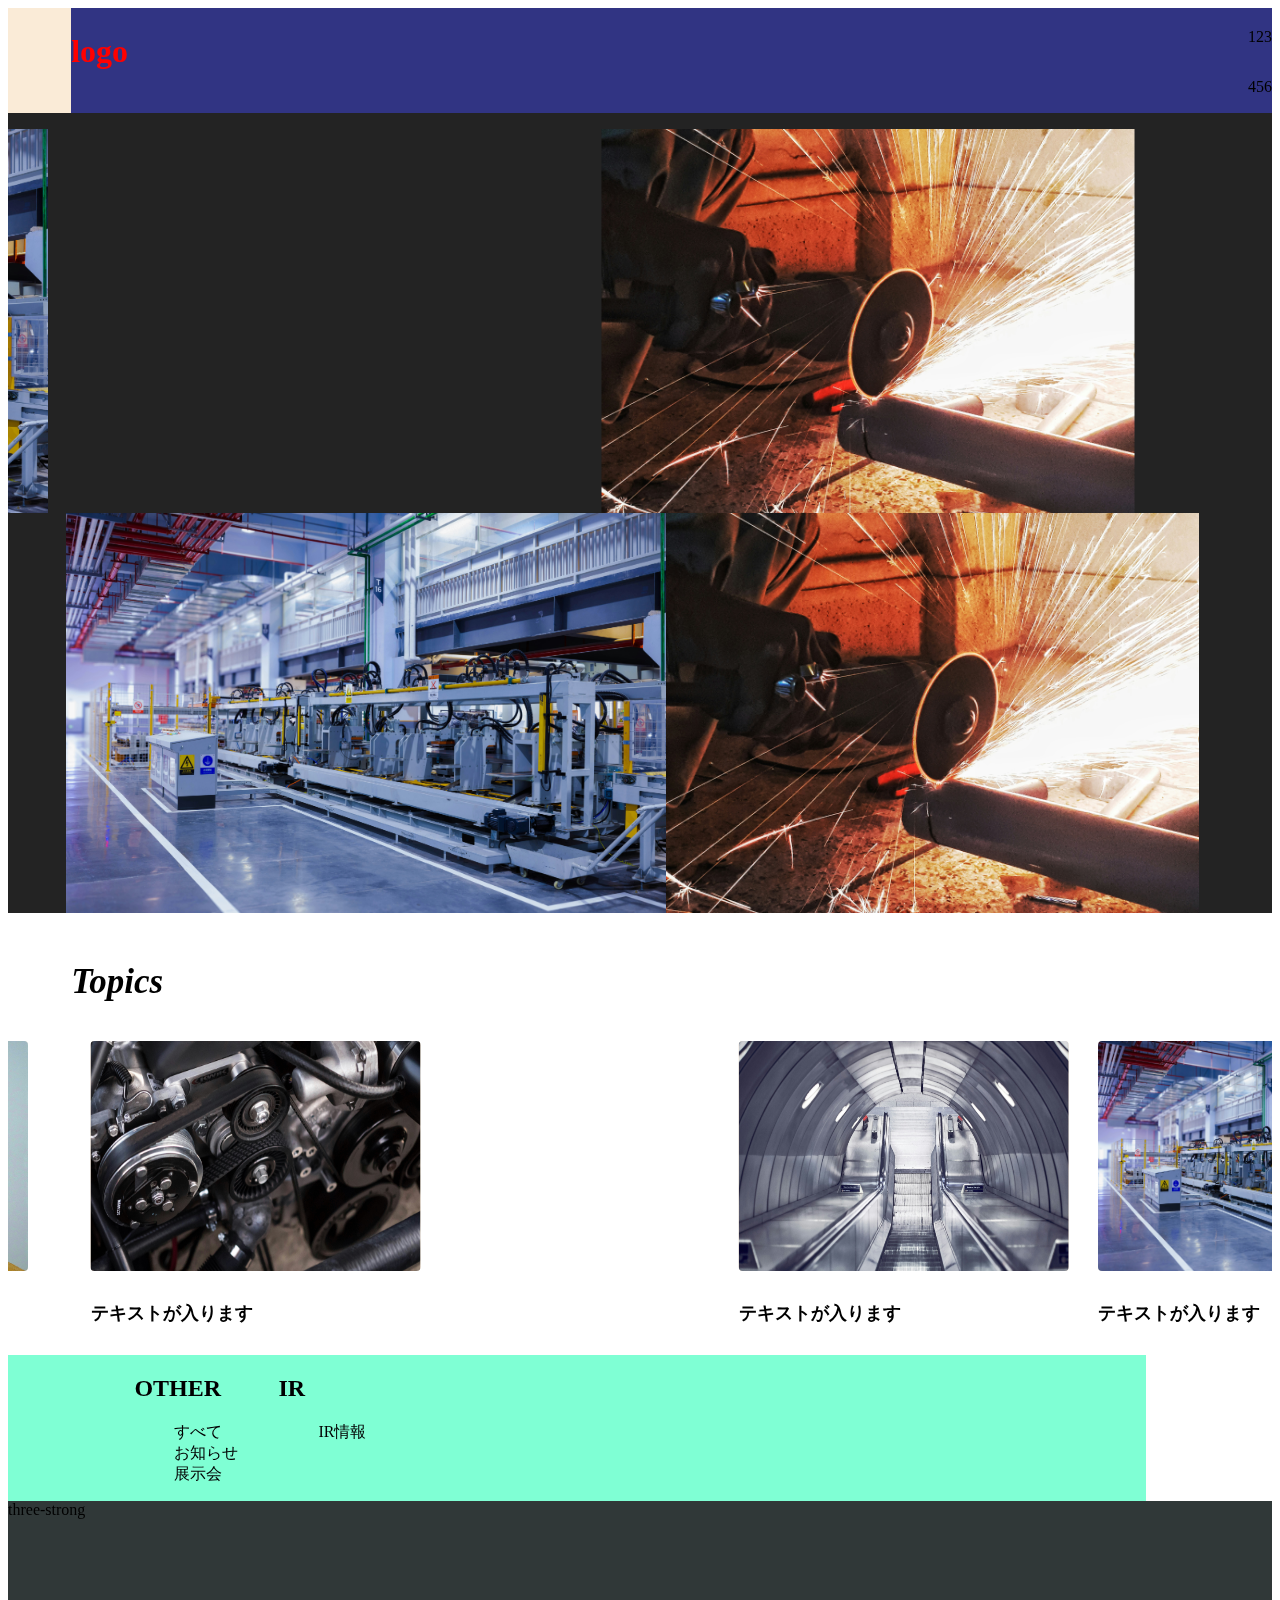
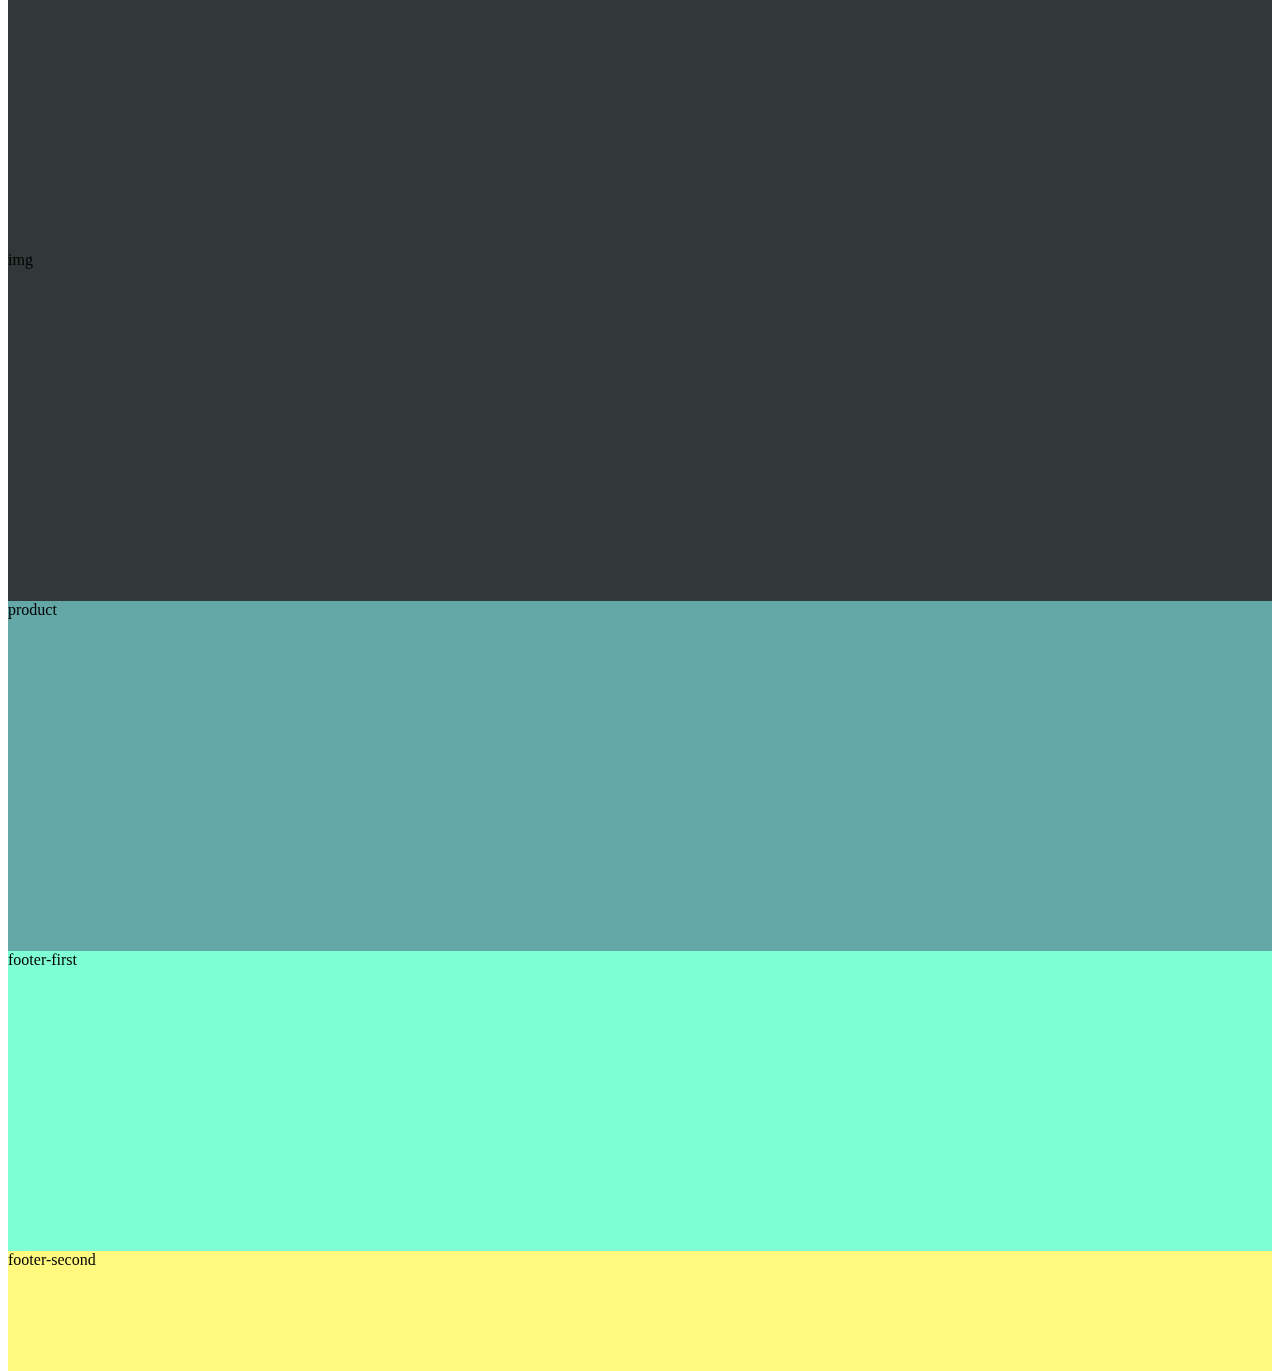
==== commit a3b986f0: "test" ====
--- a/index.html
+++ b/index.html
@@ -8,8 +8,6 @@
     <link rel="stylesheet" href="https://unpkg.com/ress@4.0.0/dist/ress.min.css">
     <link rel="stylesheet" href="./assets/scss/home.css">
     <title>zero3 | Industory Company</title>
-    <!-- hero2のスライダー用 -->
-    <link rel="stylesheet" type="text/css" href="https://cdn.jsdelivr.net/npm/slick-carousel@1.8.8/slick/slick.css">
  </head>
  <body>
     <header class="l-header">
@@ -145,14 +143,5 @@
   });
 </script>
 <script src="https://code.jquery.com/jquery-3.4.1.min.js" integrity="sha256-CSXorXvZcTkaix6Yvo6HppcZgetbyMGWSFlBw8HfJo=" crossorigin="anonymous"></script>
-<script src=" https://cdn.jsdelivr.net/npm/slick-carousel@1.8.1/slick/slick.min.js"></script> 
-<script>
-    $('.slider') .slick({
-        autoplay:true,
-        infinite:true,
-        slidesToShow:3,
-        slidesToScroll:3,
-    })
-</script>
 </body>
  </html>